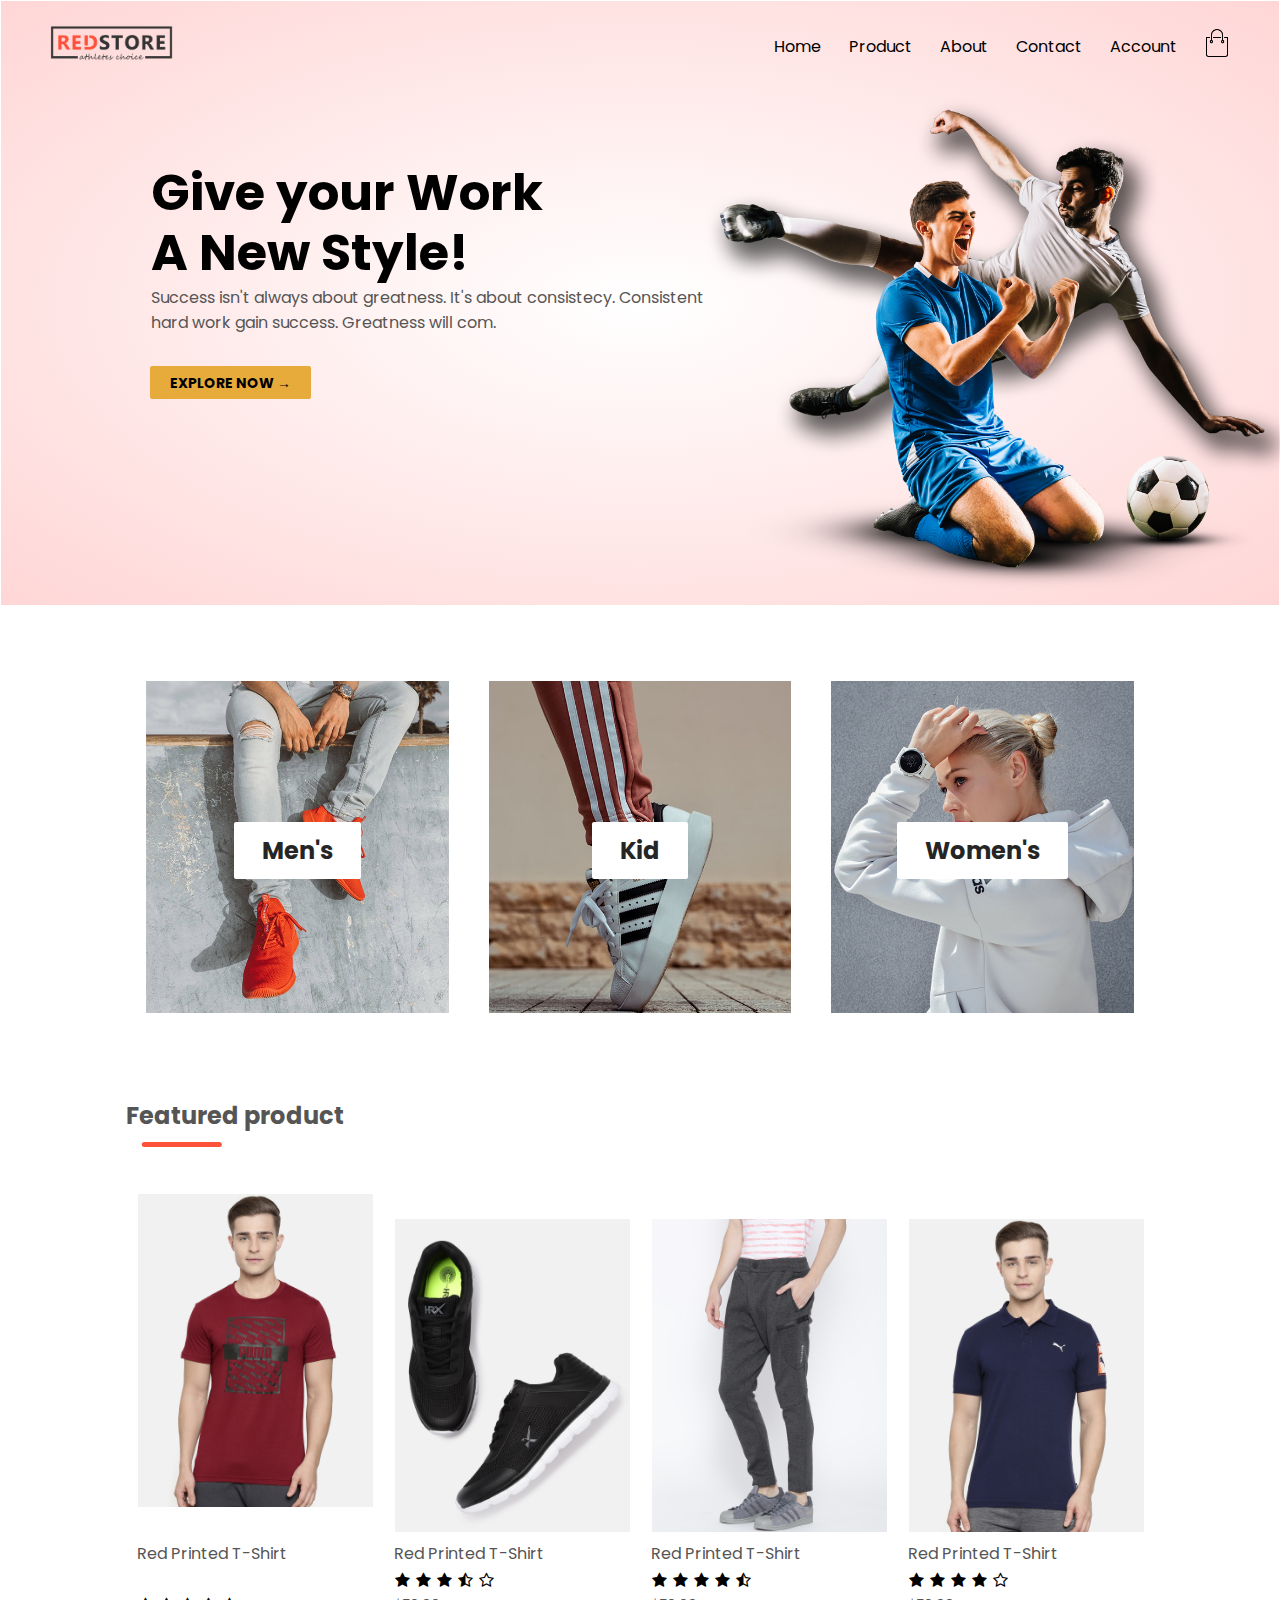
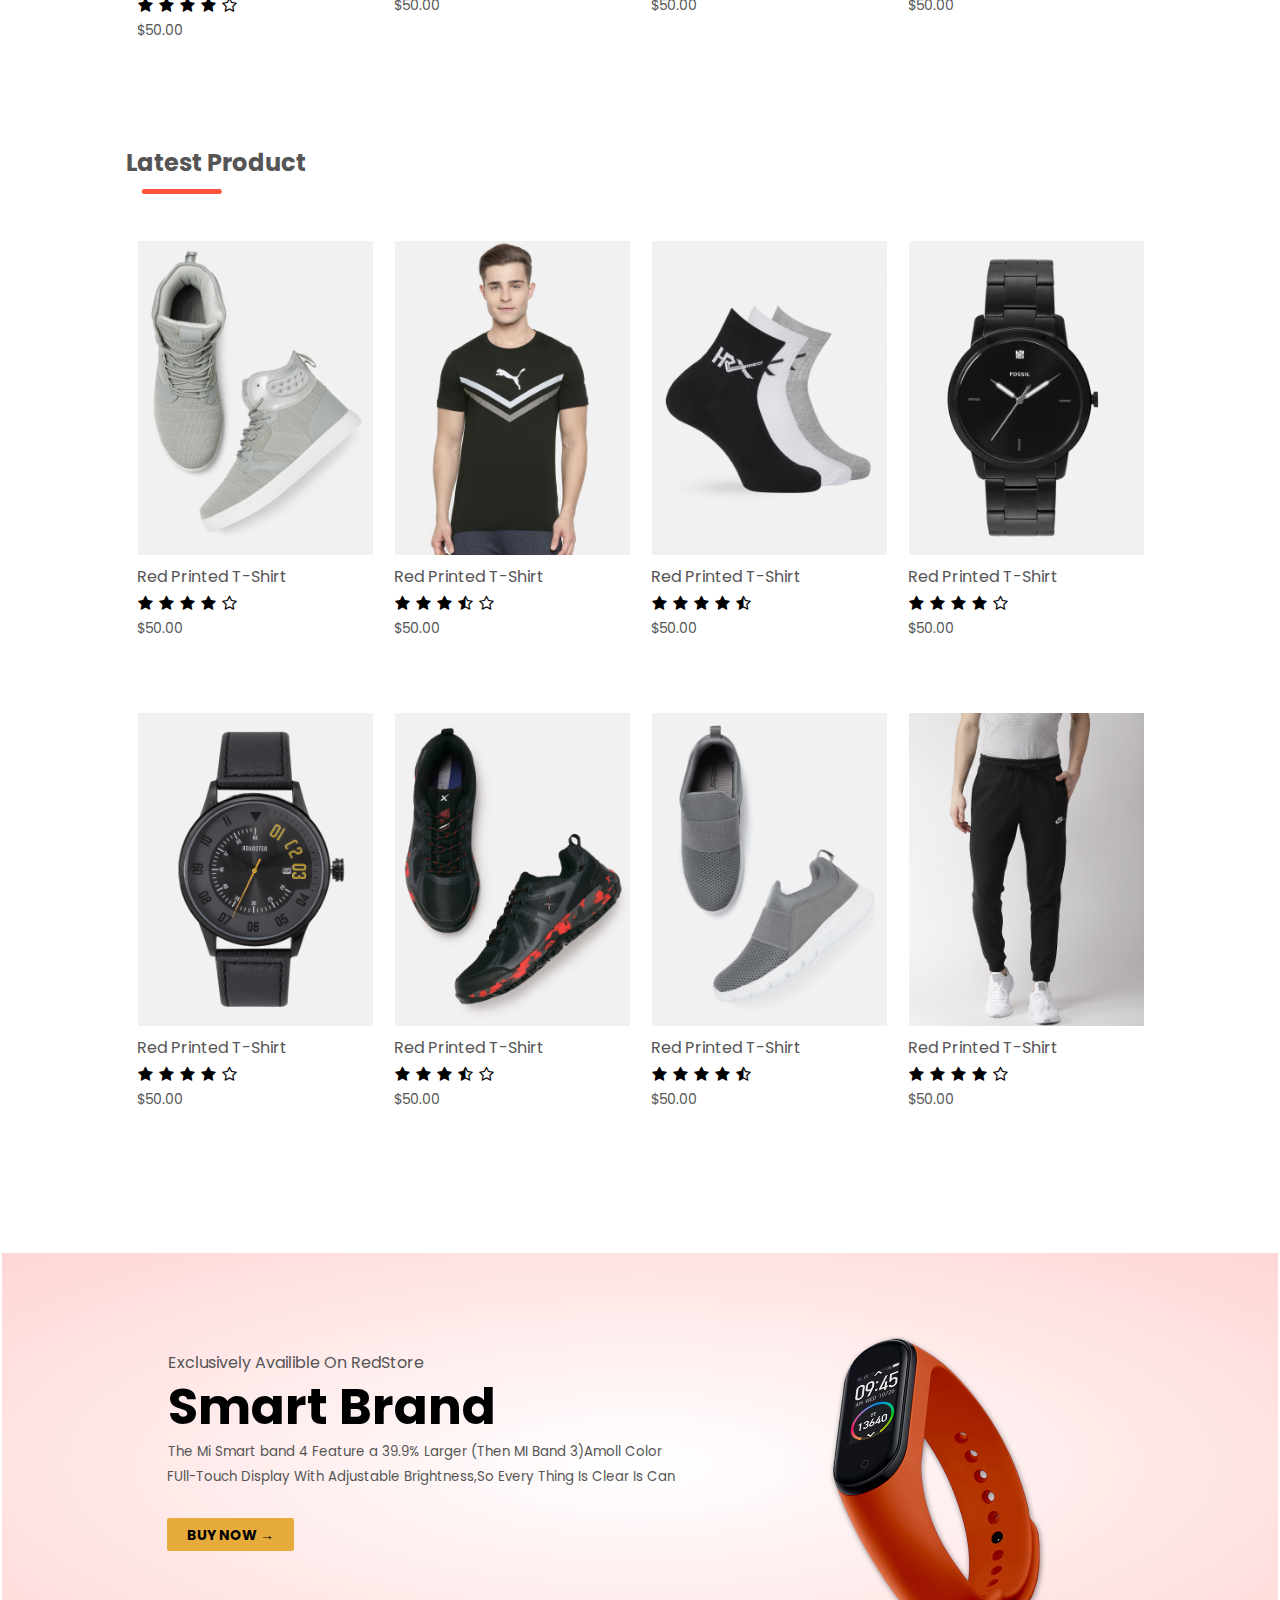
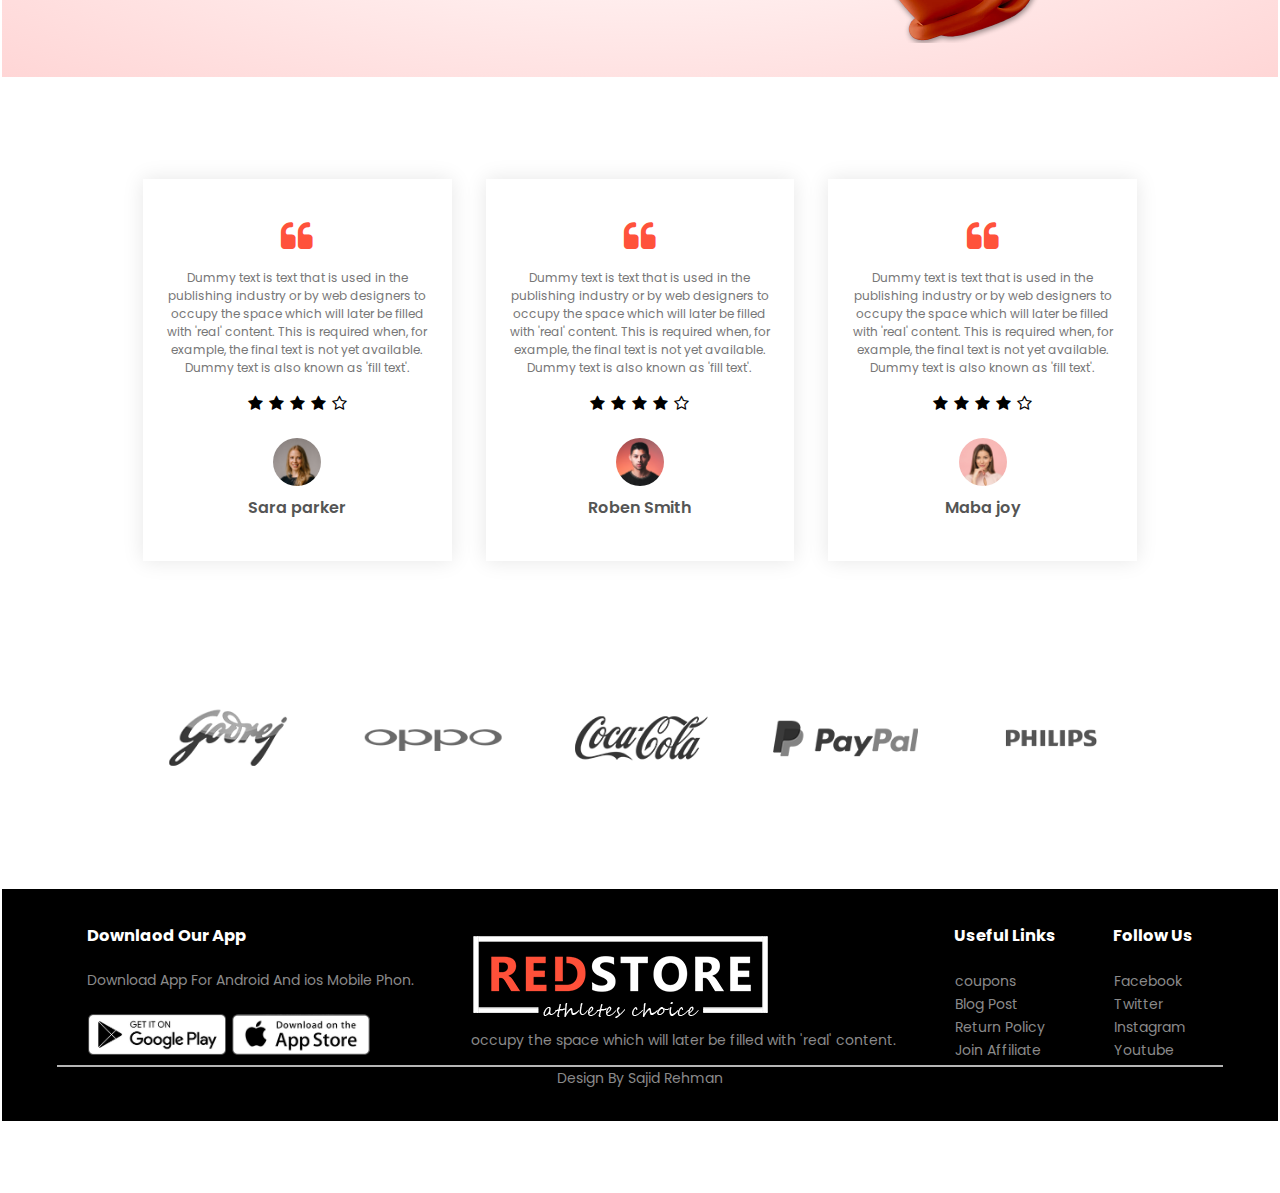
==== index.html @ ea080859 "Add Repository" ====
<!DOCTYPE html>
 <html lang="en">
 <head>
 	<meta charset="utf-8">
  <meta name="viewport" content="width=device-width, initial-scale=1.0">
 	<title>Ecommerc website design</title>
 	<link rel="stylesheet" type="text/css" href="style.css">
 	<link href="https://fonts.googleapis.com/css2?family=Poppins:wght@300;400;500;600;700&display=swap" rel="stylesheet"><!--font styling-->
  <link rel="stylesheet" type="text/css" href="https://stackpath.bootstrapcdn.com/font-awesome/4.7.0/css/font-awesome.min.css"><!--font awsem-->
 </head>
 <body>
  <!--<div class="col-lg-7 col-md-7">
<div class="advanced-search">
<button type="button" class="category-btn">All Categories</button>
<div class="input-group">
<input type="text" placeholder="What do you need?">
<button type="button"><i class="ti-search"></i></button>
</div>
</div>
</div>-->
    <div class="header">
    	<div class="container">
    	<div class="navbar">
    	<div class="logo">
    		<a href="index.html"><img src="images/logo.png"width="125px"></a>
    	</div><!--end of logo-->
    	   <nav>
    	   	  <ul id="MenuItems">
    	   		 <li><a href="index.html">Home</a></li>
    	   		 <li><a href="product.html">Product</a></li>
    	   		 <li><a href="about.html">About</a></li>
    	   		 <li><a href="contact.html">Contact</a></li>
	   		     <li><a href="Account.html">Account</a></li>
    	    	</ul>
    	   </nav>
           <a href="cart.html"><img src="images/cart.png" width="30px" height="30px"></a>
            <img src="images/menu.png" class="menu-icon" onclick="menutoggle()">
    </div><!--end of navbar-->
       <div class="row">
       	<div class="col-2">
       		<h1>Give your Work <br>A New Style!</h1>
       		<p>Success isn't always about greatness. It's about consistecy. Consistent<br> hard work gain success. Greatness will com.</p>
       		<a href="" class="btn">Explore Now &#8594;</a>
       	</div>
       	<div class="col-2">	
       		<img src="images/image1.png">
       	</div>
       </div><!--end of row-->
    </div> <!--end of container-->
    </div><!--end of header-->
    <!------------------------------------------- featurescategories---------------------------------------------------->
    <div class="categories">
      <div class="small-container">
        <div class="row">
        <div class="col-3">

          <div class="single-banner">
              <img src="images/category-1.jpg">
              <div class="inner_content">
                <a href="productdetail.html"><h2 class="max-1">Men's</h2></a>
              </div>
              
          </div>

        </div>
        <div class="col-3">
            <div class="single-banner">
              <img src="images/category-2.jpg">
              <div class="inner_content">
                <a href="productdetail.html"><h2 class="max-1">Kid</h2></a>
              </div>
        </div>
        </div>
        <div class="col-3">
          <div class="single-banner">
              <img src="images/category-3.jpg">
              <div class="inner_content">
                <a href="productdetail.html"><h2 class="max-1">Women's</h2></a>
              </div>
        </div>

          
        </div>
      
      </div>
    </div>
        <!------------------------------------------- features products----------------------------------------------->
        <div class="small-container">
          <h2 class="title">Featured product</h2>
          <div class="row">
            <div class="col-4">
              <a href="productdetail.html"><img src="images/product-1.jpg"></a>
             <a href="productdetail.html"><h4>Red Printed T-Shirt</h4></a>
               <div class="rating">
                 <i class="fa fa-star"></i>
                 <i class="fa fa-star"></i>
                 <i class="fa fa-star"></i>
                 <i class="fa fa-star"></i>
                 <i class="fa fa-star-o"></i>

               </div>
              <p>$50.00</p>
            </div>
            <div class="col-4">
              <a href="productdetail.html"><img src="images/product-2.jpg"></a>
              <h4>Red Printed T-Shirt</h4>
               <div class="rating">
                 <i class="fa fa-star"></i>
                 <i class="fa fa-star"></i>
                 <i class="fa fa-star"></i>
                 <i class="fa fa-star-half-o"></i>
                 <i class="fa fa-star-o"></i>

               </div>
              <p>$50.00</p>
            </div>
            <div class="col-4">
              <a href="productdetail.html"><img src="images/product-3.jpg"></a>
              <h4>Red Printed T-Shirt</h4>
               <div class="rating">
                 <i class="fa fa-star"></i>
                 <i class="fa fa-star"></i>
                 <i class="fa fa-star"></i>
                 <i class="fa fa-star"></i>
                 <i class="fa fa-star-half-o"></i>

               </div>
              <p>$50.00</p>
            </div>
            <div class="col-4">
              <a href="productdetail.html"><img src="images/product-4.jpg"></a>
              <h4>Red Printed T-Shirt</h4>
               <div class="rating">
                 <i class="fa fa-star"></i>
                 <i class="fa fa-star"></i>
                 <i class="fa fa-star"></i>
                 <i class="fa fa-star"></i>
                 <i class="fa fa-star-o"></i>

               </div>
              <p>$50.00</p>
            </div>
          </div>
          <!--------------------------------------------------- Latest products---------------------------------------------------->
             <h2 class="title">Latest Product</h2>
             <div class="row">
            <div class="col-4">
              <a href="productdetail.html"><img src="images/product-5.jpg"></a>
              <h4>Red Printed T-Shirt</h4>
               <div class="rating">
                 <i class="fa fa-star"></i>
                 <i class="fa fa-star"></i>
                 <i class="fa fa-star"></i>
                 <i class="fa fa-star"></i>
                 <i class="fa fa-star-o"></i>

               </div>
              <p>$50.00</p>
            </div>
            <div class="col-4">
              <a href="productdetail.html"><img src="images/product-6.jpg"></a>
              <h4>Red Printed T-Shirt</h4>
               <div class="rating">
                 <i class="fa fa-star"></i>
                 <i class="fa fa-star"></i>
                 <i class="fa fa-star"></i>
                 <i class="fa fa-star-half-o"></i>
                 <i class="fa fa-star-o"></i>

               </div>
              <p>$50.00</p>
            </div>
            <div class="col-4">
              <a href="productdetail.html"><img src="images/product-7.jpg"></a>
              <h4>Red Printed T-Shirt</h4>
               <div class="rating">
                 <i class="fa fa-star"></i>
                 <i class="fa fa-star"></i>
                 <i class="fa fa-star"></i>
                 <i class="fa fa-star"></i>
                 <i class="fa fa-star-half-o"></i>

               </div>
              <p>$50.00</p>
            </div>
            <div class="col-4">
              <a href="productdetail.html"><img src="images/product-8.jpg"></a>
              <h4>Red Printed T-Shirt</h4>
               <div class="rating">
                 <i class="fa fa-star"></i>
                 <i class="fa fa-star"></i>
                 <i class="fa fa-star"></i>
                 <i class="fa fa-star"></i>
                 <i class="fa fa-star-o"></i>

               </div>
              <p>$50.00</p>
            </div>
          </div>
          <div class="row">
            <div class="col-4">
              <a href="productdetail.html"><img src="images/product-9.jpg"></a>
              <h4>Red Printed T-Shirt</h4>
               <div class="rating">
                 <i class="fa fa-star"></i>
                 <i class="fa fa-star"></i>
                 <i class="fa fa-star"></i>
                 <i class="fa fa-star"></i>
                 <i class="fa fa-star-o"></i>

               </div>
              <p>$50.00</p>
            </div>
            <div class="col-4">
              <a href="productdetail.html"><img src="images/product-10.jpg"></a>
              <h4>Red Printed T-Shirt</h4>
               <div class="rating">
                 <i class="fa fa-star"></i>
                 <i class="fa fa-star"></i>
                 <i class="fa fa-star"></i>
                 <i class="fa fa-star-half-o"></i>
                 <i class="fa fa-star-o"></i>

               </div>
              <p>$50.00</p>
            </div>
            <div class="col-4">
              <a href="productdetail.html"><img src="images/product-11.jpg"></a>
              <h4>Red Printed T-Shirt</h4>
               <div class="rating">
                 <i class="fa fa-star"></i>
                 <i class="fa fa-star"></i>
                 <i class="fa fa-star"></i>
                 <i class="fa fa-star"></i>
                 <i class="fa fa-star-half-o"></i>

               </div>
              <p>$50.00</p>
            </div>
            <div class="col-4">
              <a href="productdetail.html"><img src="images/product-12.jpg"></a>
              <h4>Red Printed T-Shirt</h4>
               <div class="rating">
                 <i class="fa fa-star"></i>
                 <i class="fa fa-star"></i>
                 <i class="fa fa-star"></i>
                 <i class="fa fa-star"></i>
                 <i class="fa fa-star-o"></i>

               </div>
              <p>$50.00</p>
            </div>
          </div>
        </div>
        <!---------offer--------------------->
        <div class="offer">
          <div class="small-container">
            <div class="row">
              <div class="smart">
                <img src="images/exclusive.png" class="offer-img">
               </div>
               <div class="col-2">
                <p>Exclusively Availible On RedStore </p>
                <h1>Smart Brand</h1>
                <small>The Mi Smart band 4 Feature a 39.9% Larger
                  (Then MI Band 3)Amoll Color FUll-Touch Display 
                  With Adjustable Brightness,So Every Thing Is Clear Is Can 
               </small>
                 <a href="" class="btn">Buy Now &#8594;</a>
               </div>
            </div>
          </div>
        </div>
        <!--testimonial------>
          <div class="testimonial">
            <div class="small-container">
              <div class="row">
                <div class="col-3">
                  <i class="fa fa-quote-left"></i>
                  <p>Dummy text is text that is used in the publishing industry or by web designers to occupy the space which will later be filled with 'real' content. This is required when, for example, the final text is not yet available. Dummy text is also known as 'fill text'.</p>
                  <div class="rating">
                 <i class="fa fa-star"></i>
                 <i class="fa fa-star"></i>
                 <i class="fa fa-star"></i>
                 <i class="fa fa-star"></i>
                 <i class="fa fa-star-o"></i>
               </div>
                  <img src="images/user-1.png">
                  <h3>Sara parker</h3>
                </div>
                <div class="col-3">
                  <i class="fa fa-quote-left"></i>
                  <p>Dummy text is text that is used in the publishing industry or by web designers to occupy the space which will later be filled with 'real' content. This is required when, for example, the final text is not yet available. Dummy text is also known as 'fill text'.</p>
                  <div class="rating">
                 <i class="fa fa-star"></i>
                 <i class="fa fa-star"></i>
                 <i class="fa fa-star"></i>
                 <i class="fa fa-star"></i>
                 <i class="fa fa-star-o"></i>
               </div>
                  <img src="images/user-2.png">
                  <h3>Roben Smith </h3>
                </div>
                  <div class="col-3">
                  <i class="fa fa-quote-left"></i>
                  <p>Dummy text is text that is used in the publishing industry or by web designers to occupy the space which will later be filled with 'real' content. This is required when, for example, the final text is not yet available. Dummy text is also known as 'fill text'.</p>
                  <div class="rating">
                 <i class="fa fa-star"></i>
                 <i class="fa fa-star"></i>
                 <i class="fa fa-star"></i>
                 <i class="fa fa-star"></i>
                 <i class="fa fa-star-o"></i>
               </div>
                  <img src="images/user-3.png">
                  <h3>Maba joy</h3>
                </div>
              </div>
            </div>
          </div>
          <!-----brands----->
             <div class="brands">
              <div class="small-container">
                <div class="row">
                  <div class="col-5">
                    <img src="images/logo-godrej.png">
                  </div>
                  <div class="col-5">
                    <img src="images/logo-oppo.png">
                  </div>
                  <div class="col-5">
                    <img src="images/logo-coca-cola.png">
                  </div>
                  <div class="col-5">
                    <img src="images/logo-paypal.png">
                  </div>
                  <div class="col-5">
                    <img src="images/logo-philips.png">
                  </div>
                </div>
              </div>
               
             </div>
                       <!-----footer----->
                 <div class="footer">
                   <div class="container">
                     <div class="row">
                       <div class="footer-col-1">
                         <h3>Downlaod Our App</h3>
                         <p>Download App For Android And ios Mobile Phon.</p>
                          <div class="App-logo">
                            <img src="images/play-store.png">
                            <img src="images/app-store.png">
                          </div>
                       </div>
                       <div class="footer-col-1">
                         <img src="images/logo-white.png">
                         <p>occupy the space which will later be filled with 'real' content.</p>
                      </div> 
                        <div class="footer-col-3">
                         <h3>Useful Links</h3>
                         <ul>
                           <li>coupons</li>
                           <li>Blog Post</li>
                           <li>Return Policy</li>
                           <li>Join Affiliate</li>
                         </ul>
                       </div>
                       <div class="footer-col-4">
                         <h3>Follow Us</h3>
                         <ul>
                           <li>Facebook</li>
                           <li>Twitter</li>
                           <li>Instagram</li>
                           <li>Youtube</li>
                         </ul>
                       </div>
                   </div>
                   <hr>
                   <p class="copyright">Design By Sajid Rehman</p>
                 </div>
               </div>
                       <!---------js for toggle--------------------->
                       <script>
                        
                         var MenuItems = document.getElementById("MenuItems");
                        // MenuItems.style.height= "0px";
                         function menutoggle() {
                          
                           if(MenuItems.style.height == "0px")
                           {
                            MenuItems.style.height = "200px";
                           }
                           else
                           {
                             MenuItems.style.height = "0px";
                           }
                         }
                       </script>
                       
 </body>
 </html>
---- style.css ----
*{
	margin: 0;
	padding: 1px;
	box-sizing: border-box;
}
body
{
	font-family: 'Poppins', sans-serif;

}
.navbar
{
	display: flex;
	align-items: center;
	padding: 20px;
	
}
nav
{
	flex: 1;
	text-align: right;
}
nav ul
{
	display: inline-block;
	list-style: none;
}
nav ul li
{
	display: inline-block;
	margin-right: 20px;
}
a
{
	text-decoration: none;
	color: black!important;
	
}
p
{
	color: #555;
}
.container
{
	max-width: 1300px;
	margin: auto;
	padding-left: 25px;
	padding-right: 25px;
}
.row
{
	display: flex;
	align-items: center;
	flex-wrap: wrap;
	justify-content: space-around;
}

}
.col-2
{
	flex-basis: 50%;
	min-width: 300px;
}
.row .col-2
{
	width: 50%;
    float: right;
    margin-right: 370px;
    
    
}
.row .smart img {
    width: 100%;
    float: right;
    margin-right: -350px;
    align-items: center;
    padding-top: 50px;
}
.col-2 img
{
	max-width: 100%;
	padding: 50 0;
	margin-right: -90%;
    margin-top: -356px;
    float: right;
}
.col-2 h1
{
	font-size: 50px;
	line-height: 60px;
	margin: 25 0;
}

.offer .row .col-2{
	margin: 0;
}
.offer .row{
    flex-direction: row-reverse;
}
.offer .row .smart{
	float: right;
	display: flex;
}
.btn
{
	display: inline-block;
	background:#ff523b;	
	color: #fff;
	padding: 8px 30px;
	margin: 30px 0;
	border-radius: 30px;
	transition: background 0.5s;
}
.btn:hover
{
	background:#563434;
}
.header
{
	background: radial-gradient(#fff,#ffd6d6);
}
.header .row
{
	margin-top: 70px;
}
.categories
{
	margin: 70px 0;
}
.col-3
{
	flex-basis: 30%;
	min-width: 250px;
	margin-bottom: 30px;
}
.col-3 img
{
	width: 100%;
}
.small-container
{
	max-width: 1080px;
	margin: auto;
	padding-left: 25px;
	padding-right: 25px;
}
.col-4
{
	flex-basis: 25%;
	padding: 10px;
	min-width: 200px;
	margin-bottom: 50px;
	transition: transform 0.5s;
}
.col-4 img
{
	width: 100%;
}
.title
{
	margin: 29px 0 35px;
	position: relative;
	line-height: 60px;
	color: #555;
	margin-right: 76%;
}
.title::after
{
	content: '';
	background:#ff523b;
	width: 80px;
	height: 5px;
	border-radius: 5px;
	position: absolute;
	bottom:0;
	left: 50%;
	transform: translateX(-134%);
}
h4
{
	color: #555;
	font-weight: normal;
}
.col-4 p
{
	font-size: 14px;
}
.rating .fa
a
{
	color: #ffe6ea;
}
.col-4:hover
{
	transform: translateX(-5px);
}
.offer
{
	background: radial-gradient(#fff,#ffd6d6);
	margin-top: 80px;
	padding: 30px 0;
}
.col-2 .offer-img
{
	padding: 50px;
}
small
{
	color: #555;
}
.testimonial
{
	padding-top: 100px;
}
.testimonial .col-3
{
	text-align: center;
	padding: 40px 20px;
	box-shadow: 0 0 20px 0 rgba(0,0,0,0.1);
	cursor: pointer;
	transition: transform 0.5s;
}
.testimonial .col-3 img
{
	width: 50px;
	margin-top: 20px;
	border-radius: 50%;
}
.testimonial .col-3:hover
{
	transform: translateY(-10px);
}
.fa.fa-quote-left
{
	font-size: 34px;
	color: #ff523b;
}
.col-3 p
{
	font-size: 12px;
	margin: 12px 0;
	color: #777;
}
.testimonial .col-3 h3
{
	font-weight: 600;
	color: #555;
	font-size: 16px;
}
.brands
{
	margin: 100px auto;
}
.col-5
{
	width: 160px;
}
.col-5 img
{
	width: 100%;
	cursor: pointer;
	filter: grayscale(100%);
}
.col-5 img:hover
{
	filter: grayscale(0);
}
.footer
{

	background: #000;
	color: #8a8a8a;
	font-size: 14px;
	padding: 30px;
}
.footer p{
	color: #8a8a8a;
}
.footer h3
{
	color: #fff;
	margin-bottom: 20px;
}
.footer-clo-1, .footer-clo-2, .footer-clo-3, .footer-clo-4
{
	min-width: 250px;
	margin-bottom: 20px;
}
.footer-clo-1
{
	flex-basis: 30%;
}
.footer-clo-2
{
	flex: 1;
	text-align: center;
}
.footer-clo-2 img
{
	width: 180px;
	margin-bottom: 20px;
}

.footer-clo-3, .footer-clo-4
{
	flex-basis: 12%;
	text-align: center;
}
ul
{
	list-style: none;
}
.App-logo
{
	margin-top: 20px;
}
.App-logo img
{
	width: 140px;
}
.footer hr
{
	border:none;
	background:#b5b5b5;
	height: 1px;
	margin: 20px 0l;
}
.copyright
{
	text-align: center;
}
.menu-icon
{
	width: 28px;
	margin-left: 20px;
	display: none;
}
/*-------media query for menu---------*/
@media only screen and (max-width: 800px)
{
	nav ul
	{
		position: absolute;
		top: 70px;
		left: 0;
		background: #333;
		width: 100%;
		overflow: hidden;
		transition: max-height 0.5s;
	}
	nav ul li{
		display: block;
		margin-right: 50px;
		margin-top: 10px;
		margin-bottom: 10px;
	}
	nav ul li a
	{
		color: #fff;

	}
	.menu-icon
	{
		display: block;
		cursor: pointer;
	}
}
/*-------All products ---------*/
.row-2
{
	justify-content: space-between;
   margin: 100px auto 50px;
}
select
{
	border:1px solid #ff523b;
	padding: 5px;
}
select:focus
{
	outline: none;
}
.page-btn
{
    color: #252525;
    font-size: 22px;
    font-weight: 300;
    margin-bottom: 26px;}
.page-btn span
{
	display: inline-block;
	border: 1px solid #ff523b;
	margin-left: 10px;
	width: 31px;
	height: 30px;
	text-align: center;
	line-height: 30px;
	cursor: pointer;

}

.page-btn span:hover
{
	background: #ff523b;
	color: #fff;
}
/*-------Single product detail ---------*/
.single-product
{
	margin-top: 80px;
}
.single-product .branch img
{
	padding: 0;
}
.single-product .branch
{
	padding: 20px;
}
.single-product .branch h4
{
	margin: 20px 0;
	font-size: 22px;
	font-weight:bold; 
}
.single-product select
{
	display: block;
	padding: 10px;
	margin-top: 20px;
}
.single-product input
{
	width: 50px;
	height: 40px;
	padding-left: 10px;
	font-size: 20px;
	margin-right: 10px;
	border:1px solid #ff523b;
}
input:focus
{
	outline: none;
}
.single-product .fa
{
	color: #ff523b;
	margin-left: 10px;
}
.small-img-row
{
	display: flex;
	justify-content: space-between;	

}
.small-img-col
{
	flex-basis: 24%;
	cursor: pointer;
}
/*-------cart items ---------*/
.cart-page
{
	margin: 80px auto;
}
table
{
    width: 100%;
    border-collapse: collapse;
}
.cart-info
{
	display: flex;
	flex-wrap: wrap;
}
th
{
	text-align: left;
	padding: 5px;
	color: #fff;
	background: #ff523b;
	font-weight: normal; 
}
td
{
	padding: 10px 5px;
}
td input
{
	width: 40px;
	height: 30px;
	padding: 5px;
}
td a
{
	color: #ff523b;
	font-size: 12px;
}
td img
{
	width: 80px;
	height: 80px;
	margin-right: 10px;
}
.total-price
{
	display: flex;
	justify-content: flex-end;
}
.total-price table
{
	border-top: 3px solid #ff523b;
	width: 100%;
	max-width: 400px;
}
td:last-child
{
	text-align: right;
}
th:last-child
{
	text-align: right;
}
/*-------Account page---------*/
.account-page{
	padding: 50px 0;
	background: radial-gradient(#fff,#ffd6d6);
}
.row .new img
{
	width: 50%;
	float: left;
}
.product_contents{
	width: 91.5%;
}
.form-container
{
	background: #fff;
	width: 300px;
	height: 400px;
	float: right;
	margin-right: -300px;
    top: -379px;
	position: relative;
	text-align: center;
	padding: 20px 0;
	box-shadow: 0 0 20px 0px rgba(0,0,0,0.1);
	overflow: hidden; 
}
.form-container span
{
	font-weight: bold;
	padding: 0 10px;
	color: #555;
	cursor: pointer;
	width: 100px;
	display: inline-block;
}
.form-btn
{
	display: inline-block;
}
.form-container form
{
	max-width: 300px;
	padding: 0 20px;
	position: absolute;
	top: 130px;
	transition: transform 1s;

}
form input
{
	width: 100%;
	height: 30px;
	margin: 10px 0;
	padding: 0 10px;
	border:1px solid #ccc;
}
form .btn
{
	width: 100%;
	border:none;
	cursor: pointer;
	margin: 10px 0;
}
form .btn:focus
{
	outline: none;
}
#LoginForm
{
	left: -300px;
}
#Regform
{
	left: 0;
}
form a
{
	font-size: 12px;
}
#Indicator
{
	width: 100px;
	border: none;
	background:#ff523b;
	height: 3px;
	margin-top: 8px; 
    transform: translateX(100px);
    transition: transform 1s;
}
/*-------product sidebar---------*/
.filter
{
	margin-top: 190px;  
	float: left;
	height: 212vh;
	width: 20%;
	padding: 10px;
}
.filter2
{
	font-size: 14px;
    color: #ffffff;
    font-weight: 700;
    background: #e7ab3c;
    padding: 7px 20px 5px;
    border-radius: 2px;
    display: inline-block;
    text-transform: uppercase;
    transition: transform 1s;

}
.filter2:hover
{
	background-color: #2b2b2b;
}
.brand input
{
    float: left;
    width: auto;
    padding: 0;
    margin: 6px
}
.min-out
{
	font-size: 16px;
    color: #252525;
    max-width: 20%;
    border-radius: 2px;
}
.max-out{
	font-size: 16px;
    color: #252525;
    max-width: 20%;
    border-radius: 2px;
}
.btn
{
	font-size: 14px;
    color: #ffffff;
    font-weight: 700;
    background: #e7ab3c;
    padding: 7px 20px 5px;
    border-radius: 2px;
    display: inline-block;
    text-transform: uppercase;
}
.col-item
{
	cursor: pointer;
    position: relative;
    padding-left: 0px;
    font-size: 16px;
    color: #636363;
}
.col-item2
{
	cursor: pointer;
    position: relative;
    padding-left: 0px;
    font-size: 15px;
    color: #636363;
}
.black
{
    cursor: pointer;
    position: relative;
    padding-left: 33px;
    font-size: 16px;
    overflow:hidden;
    background-color: black;
}
.other a
{
	display: inline-block;
    font-size: 16px;
    color: #636363;
    padding: -1px 0px;
    border: 1px solid #ebebeb;
    margin-right: 5px;
    margin-bottom: 9px;
    border-radius: 2px;
}
/*-------product search box---------*/
.search-box
{
	position: absolute;
	top: 8%;
	left: 38%;
	transform: translate(-50%,-50%);
	background: #2f3640;
	height: 40px;
	border-radius: 50px;
	padding: 0px;
}
.search-btn
{
	color: #e84118;
	float: right;
	width: 40px;
	height: 40px;
	border-radius: 50%;
	background: #2f3640;
	display: flex;
	justify-content: center;
	align-items: center;
	transition: 0.4s;
}
.search-txt
{
	border:none;
	background: none;
	outline: none;
	float: left;
	padding: 0;
	color: white;
	font-size: 16px;
	transition: 0.4s;
	line-height: 20px;
	width: 0;
}
.search-box:hover > .search-txt
{
	width: 240px;
	padding: 0 6px;

}
.search-box:hover > .search-btn
{
	background: white;
}
/*-------about page ---------*/
body
{
	margin: 0;
	padding: 0;
	font-weight: century gothic;
	background-size: cover;
	background-position: center;
}
.container1
{
	height: 75vh;
	width: 30%;
	background: rgba(0,0,0,.6);
	position: absolute;
	top: 50%;
	left: 50%;
	transform: translate(-50%,-50%);
	padding: 0 20px;
}
.aboutusbg {
	background-image: url(images/about1.jpeg);

}
.img
{
	width: 70px;
	height: 70px;
	background: url(images/flow.jpeg)no-repeat;
	background-position: center;
	background-size: cover;
	border-radius: 50px;
	position: absolute;
	top: 0;
	left: 50%;
	transform: translate(-50%,-50%);
}
.container1 h1
{
	color: white;
	margin-top: 50px;
}
.container1 p
{
	color: white;
	margin-top: 60px;
	font-size: medium;
}
.btn1
{
	background: no-repeat;
	outline: none;
	border: 1px solid white;
	color: orange;
	width: 50%;
	padding: 7px 15px;
	font-size: large;
	cursor: pointer; 
	transition: 0.1s;
	margin-top: 30px;
}
.btn1:hover
{
	background: white;
	color: black;
}
.footer1
{
	background: #000;
	color: #8a8a8a;
	font-size: 14px;
	padding: 60px;
	margin-top: 40%;
}
/*--------contact page new one----*/
.contac-body
{
	display: flex;
	align-items: center;
	justify-content: center;
	min-height: 100vh;
	padding: 40px;
	background: linear-gradient(115deg, #ffccd5 10%, #ffe6ea 90%);
	text-align: center;
}
	/*-- Content Start --*/

	.backlabel{

		width: 100%;
	}

	.form-control.color11{

		background-color: #fff;
		opacity: 0.9;
	}

	.form-control.color12{

		background-color: #fff;
		height: 150px;
		padding-bottom: 120px;
		opacity: 0.9;
	}
.btn-dark {
    color: #fff;
    background-color: #f7a270 !important;
    border-color: #ffffff;
}

	.contactbtn{

		width: 200px;
		background-color: #f7a270;
	}

	.col-md-4.contact1{

		text-align: right;
		padding-top: 20px;
	}

	.contactheading{

		padding-bottom: 8px;
	}

	.textsize{

		text-align: center;
		font-size: 80px;
	}

	/*-- Content End --*/

/*-------contact page ---------
.container
{
	width: 90%;
	margin: auto;
	overflow: hidden;
}
#contact-section
{
	background:  linear-gradient(rgba(0,0,0,0.6),rgba(0,0,0,0.9));
	background-size: cover;
	background-image:  url(images/pic.jpeg);
	background-position: center;
	height: 100%;
	width: 100%;
	padding-bottom: 2%; 
}
#contact-section .container h2
{
	text-align: center;
	text-decoration: underline;
	text-underline-position: under;
	color: rgb(238,235,235);
	letter-spacing: 2px;
}
#contact-section .container p
{
	text-align: center;
	width: 70%;
	margin-left: auto;
	margin-right: auto;
	padding-bottom: 3%;
	color: #fff;
	letter-spacing: 3px; 
}
.contact-form i.fa
{
	font-size: 22px;
	padding: 3%;
	background-color: none;
	margin: 2%;
	border-radius: 80%;
	cursor: pointer;
	border: 2px solid rgb(190,190,190);
	color: rgb(190,190,190);
}
.contact-form i.fa:hover
{
	cursor: pointer;
	border: 2px solid #fff;
	color: orange;
}
.contact-form
{
	display: grid;
	grid-template-columns: auto auto;
	/*grid-gap: 5px;
}
.form-info
{
	font-size: 16px;
	font-style: italic;
	color: #fff;
	letter-spacing: 2px;
}
input
{
	padding: 10px;
	margin: 10px;
	width: 20%;
	background-color: rgba(136,133,133,0.5);
	color: #fff;
	border: none;
	outline: none;
}
input::placeholder
{
	color: #fff;
}
textarea
{
	padding: 10px;
	margin: 1px;
	width: 100%;
	background-color: rgba(136,133,133,0.5);
	color: #fff;
	border: none;
	outline: none
}
textarea::placeholder
{ 
    color: #fff;  
}
.submit
{
	width: 40%;
	background: none;
	padding: 4px;
	outline: none;
	font-size: 13px;
	font-weight: bold;
	letter-spacing: 2px;
	height: 33px;
	text-align: center;
	cursor: pointer;
	margin-left: 30%;
	letter-spacing: 2px;
	border: 2px solid rgb(190,190,190);
	color: rgb(190,190,190);
	transition: 0.5s ease;
}
.submit:hover
{
	border: 1px solid #fff;
	color: #fff;
	cursor: pointer;
}*/

.footer2
{
	background: #000;
	color: #8a8a8a;
	font-size: 14px;
	padding: 60px;
	margin-top: 0;
}--
/*-------media query for less than 600 screen size ---------*/
@media only screen and (max-width: 600px)
{
	.row
	{
		text-align: center;
	}
	.col-2, .col-3, .col-4
	{
		flex-basis: 100%;
	}
	.single-product .row
	{
		text-align: left;
	}
	.single-product .col-2
	{
		padding: 20px 0;
	}
	.single-product h1
	{
		font-size: 26px;
		line-height: 32px;
	}
	.cart-info p
	{
		display: none;
	}
}
.single-banner {
    position: relative;
    z-index: 1;
}
.single-banner img {
    min-width: 100%;
}
.single-banner .inner_content {
    position: absolute;
    left: 0;
    top: 0;
    display: -webkit-box;
    display: -ms-flexbox;
    display: flex;
    -webkit-box-pack: center;
    -ms-flex-pack: center;
    justify-content: center;
    width: 100%;
    -webkit-box-align: center;
    -ms-flex-align: center;
    align-items: center;
    height: 100%;
}
.single-banner .inner_content a h2 {
    color: #252525;
    font-weight: 700;
    padding: 11px 28px;
    background: #ffffff;
    border-radius: 2px;
}
.single-banner::before {
    position: absolute;
	left: 20px;
	top: 12px;
    border: 13px solid #ffffff;
    content: "";
    opacity: 0.3;
    width: calc(100% - 70px);
    height: calc(100% - 60px);
    -webkit-transform: scale(0);
    -ms-transform: scale(0);
    transform: scale(0);
    -webkit-transition: all 0.3s;
    -o-transition: all 0.3s;
    transition: all 0.3s;
}

.single-banner:hover::before {
    -webkit-transform: scale(1);
    -ms-transform: scale(1);
    transform: scale(1);
}
.single-banner .inner_content {
    position: absolute;
    left: 0;
    top: 0;
    display: -webkit-box;
    display: -ms-flexbox;
    display: flex;
    -webkit-box-pack: center;
    -ms-flex-pack: center;
    justify-content: center;
    width: 100%;
    -webkit-box-align: center;
    -ms-flex-align: center;
    align-items: center;
    height: 100%;
}
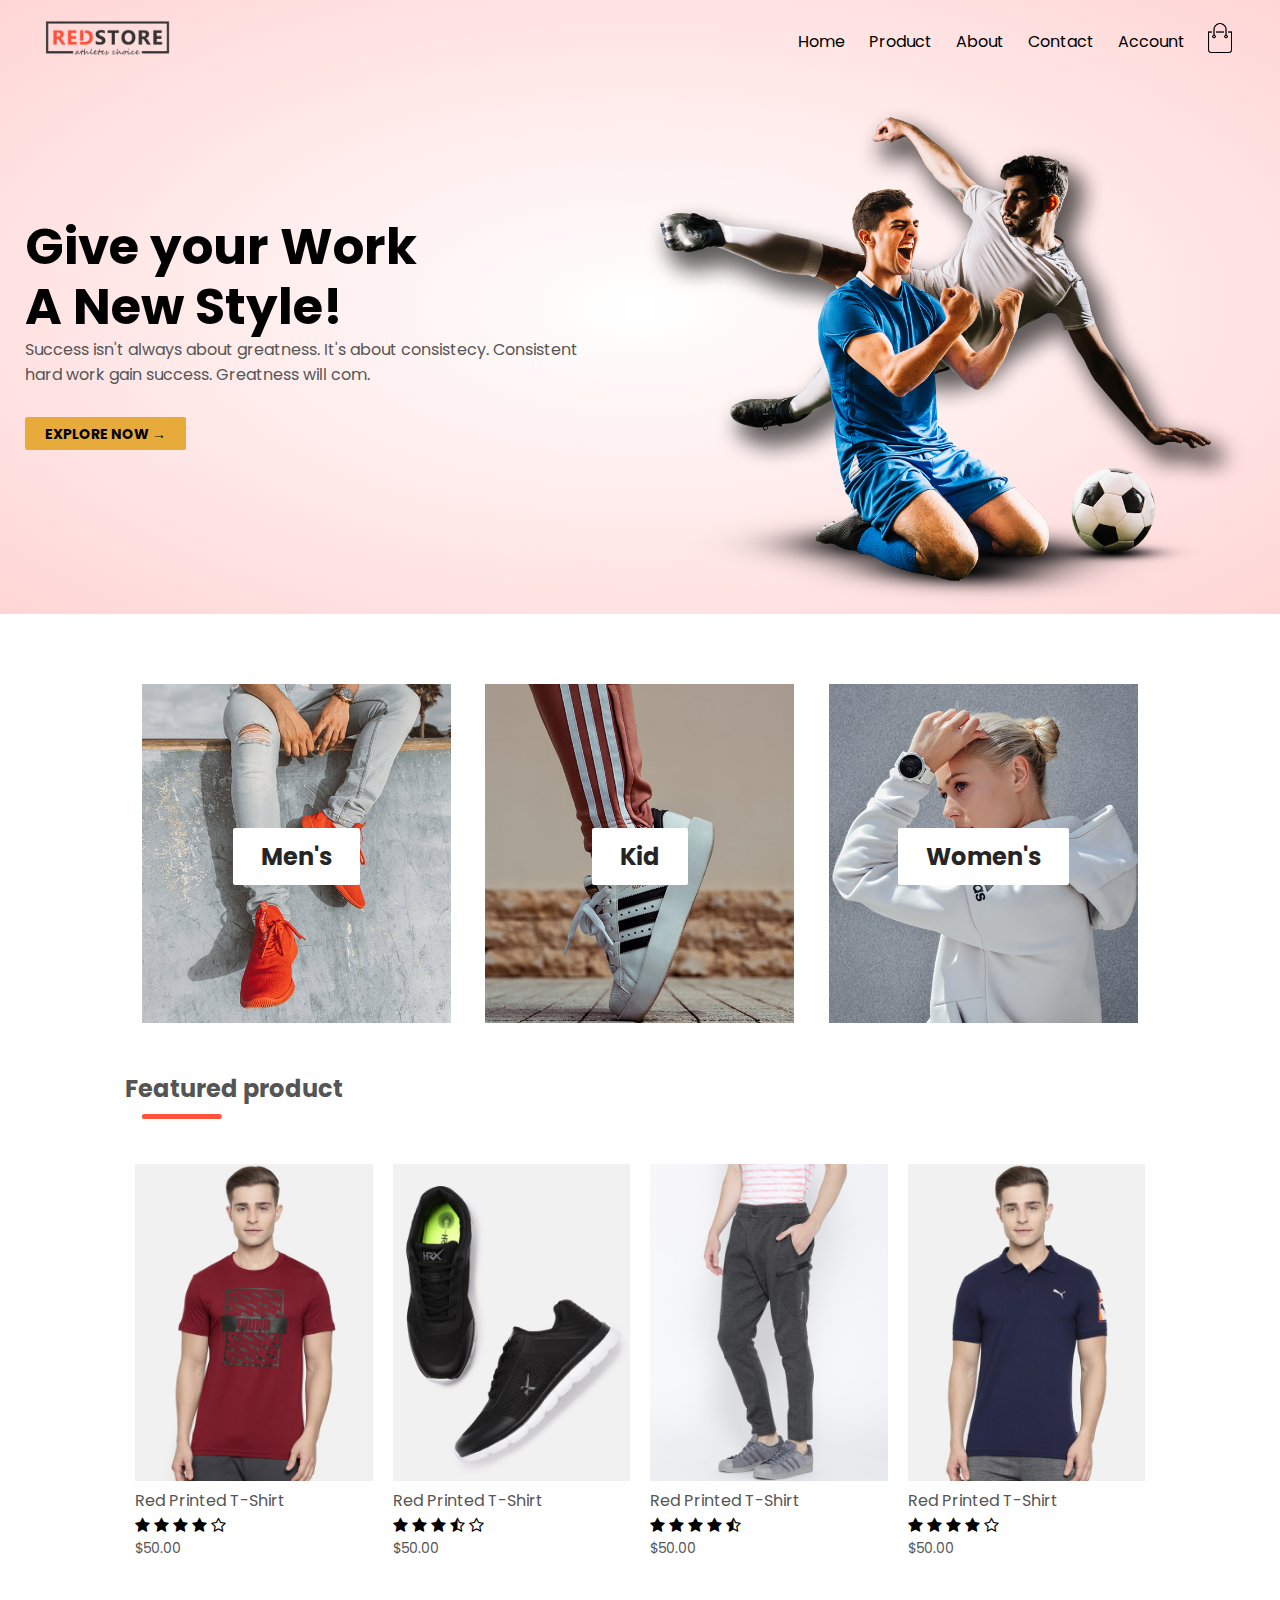
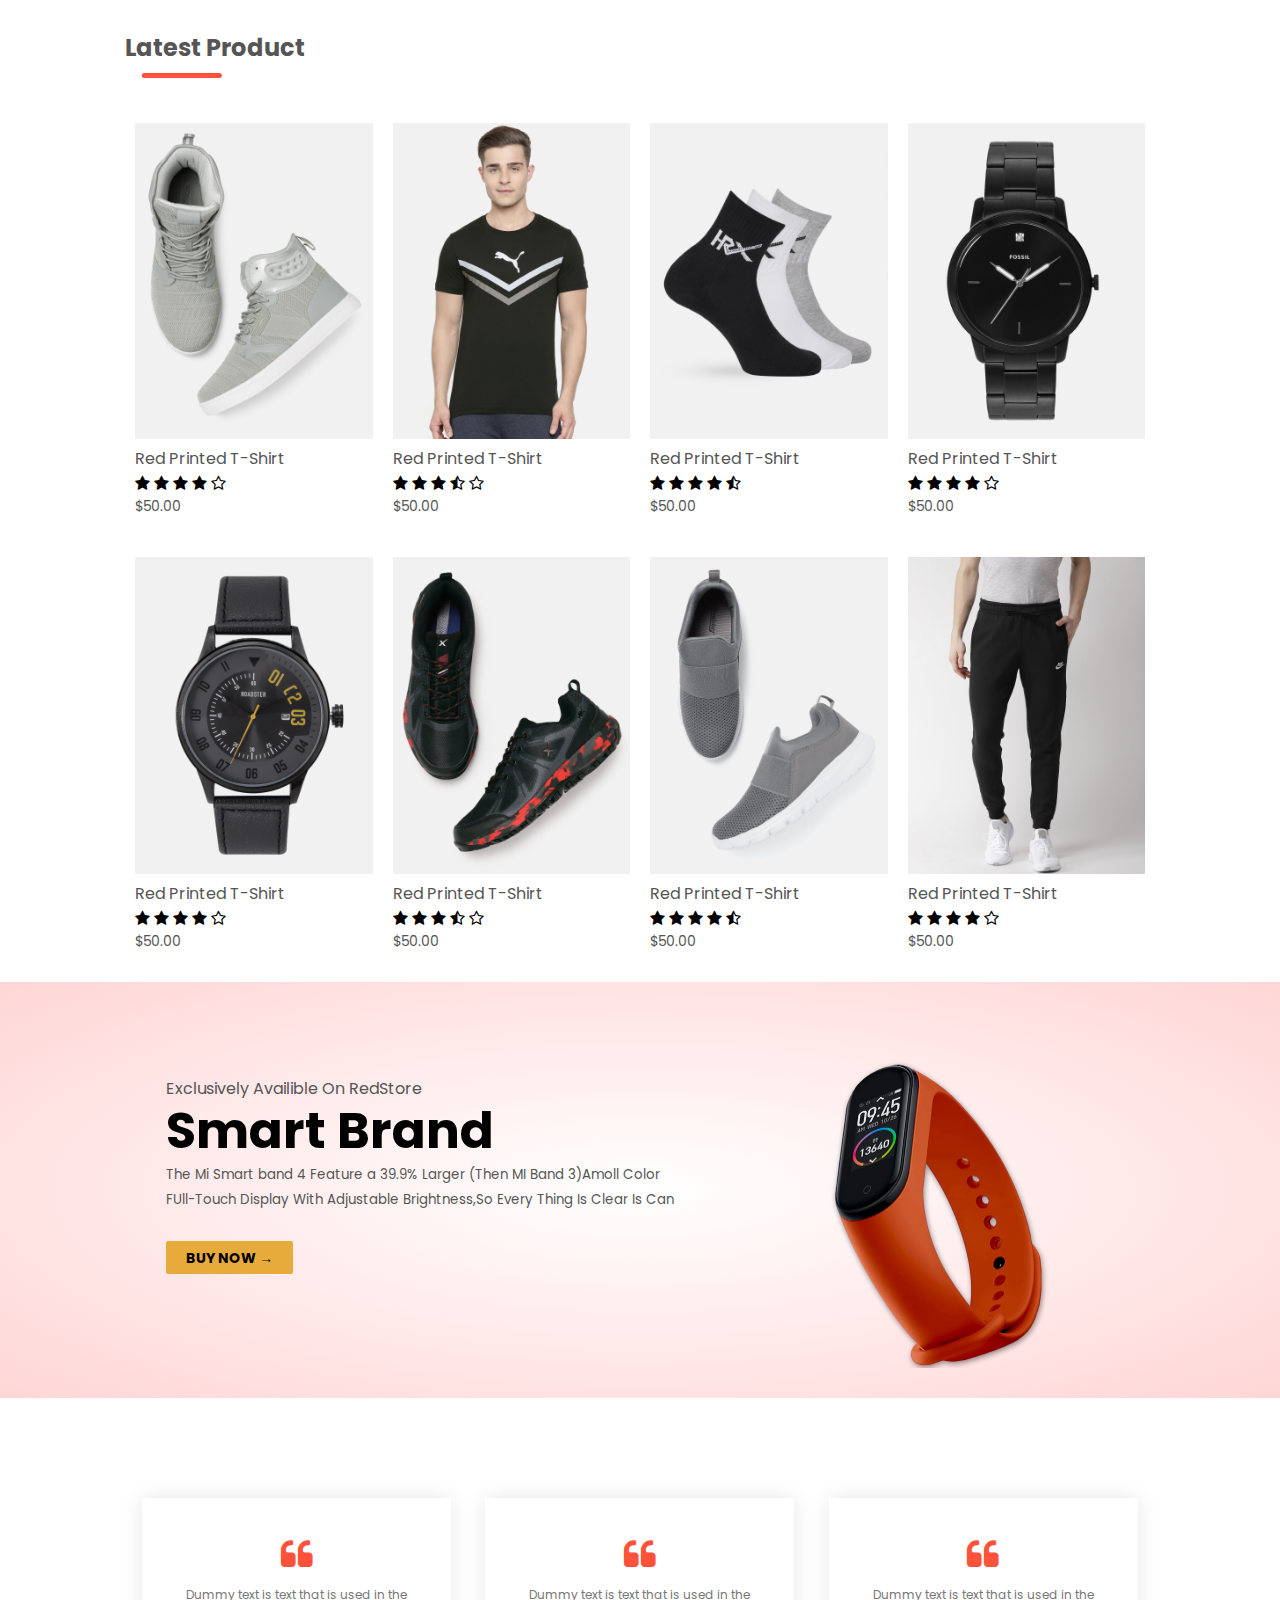
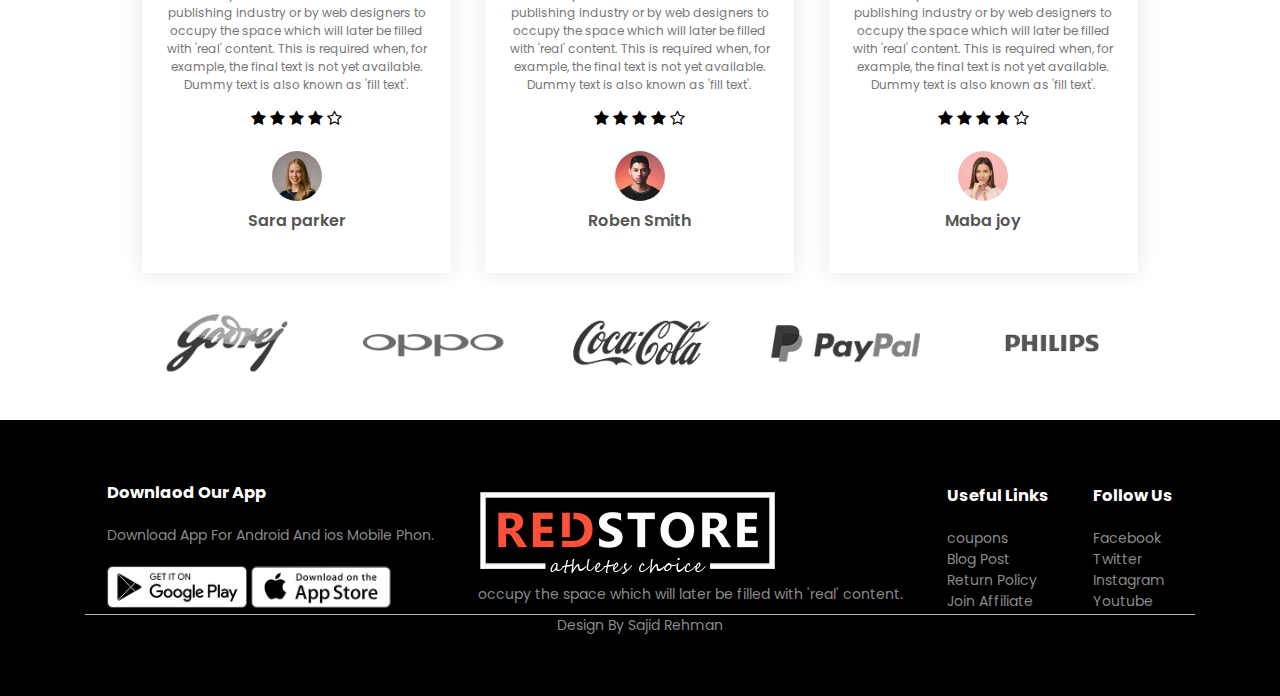
==== commit 92491db5: "new changes" ====
--- a/index.html
+++ b/index.html
@@ -9,15 +9,7 @@
   <link rel="stylesheet" type="text/css" href="https://stackpath.bootstrapcdn.com/font-awesome/4.7.0/css/font-awesome.min.css"><!--font awsem-->
  </head>
  <body>
-  <!--<div class="col-lg-7 col-md-7">
-<div class="advanced-search">
-<button type="button" class="category-btn">All Categories</button>
-<div class="input-group">
-<input type="text" placeholder="What do you need?">
-<button type="button"><i class="ti-search"></i></button>
-</div>
-</div>
-</div>-->
+  
     <div class="header">
     	<div class="container">
     	<div class="navbar">
@@ -84,13 +76,21 @@
       
       </div>
     </div>
+</div>
         <!------------------------------------------- features products----------------------------------------------->
         <div class="small-container">
           <h2 class="title">Featured product</h2>
           <div class="row">
             <div class="col-4">
-              <a href="productdetail.html"><img src="images/product-1.jpg"></a>
-             <a href="productdetail.html"><h4>Red Printed T-Shirt</h4></a>
+              <a href="productdetail.html">
+
+              	<img src="images/product-1.jpg">
+
+              </a>
+
+             	<h4>Red Printed T-Shirt</h4>
+
+
                <div class="rating">
                  <i class="fa fa-star"></i>
                  <i class="fa fa-star"></i>
@@ -141,6 +141,7 @@
               <p>$50.00</p>
             </div>
           </div>
+          
           <!--------------------------------------------------- Latest products---------------------------------------------------->
              <h2 class="title">Latest Product</h2>
              <div class="row">
@@ -383,12 +384,12 @@
                        <script>
                         
                          var MenuItems = document.getElementById("MenuItems");
-                        // MenuItems.style.height= "0px";
+                         MenuItems.style.height= "0px";
                          function menutoggle() {
                           
                            if(MenuItems.style.height == "0px")
                            {
-                            MenuItems.style.height = "200px";
+                            MenuItems.style.height = "225px";
                            }
                            else
                            {
--- a/style.css
+++ b/style.css
@@ -1,6 +1,6 @@
 *{
 	margin: 0;
-	padding: 1px;
+	padding: 0px;
 	box-sizing: border-box;
 }
 body
@@ -14,1041 +14,6 @@
 	align-items: center;
 	padding: 20px;
 	
-}
-nav
-{
-	flex: 1;
-	text-align: right;
-}
-nav ul
-{
-	display: inline-block;
-	list-style: none;
-}
-nav ul li
-{
-	display: inline-block;
-	margin-right: 20px;
-}
-a
-{
-	text-decoration: none;
-	color: black!important;
-	
-}
-p
-{
-	color: #555;
-}
-.container
-{
-	max-width: 1300px;
-	margin: auto;
-	padding-left: 25px;
-	padding-right: 25px;
-}
-.row
-{
-	display: flex;
-	align-items: center;
-	flex-wrap: wrap;
-	justify-content: space-around;
-}
-
-}
-.col-2
-{
-	flex-basis: 50%;
-	min-width: 300px;
-}
-.row .col-2
-{
-	width: 50%;
-    float: right;
-    margin-right: 370px;
-    
-    
-}
-.row .smart img {
-    width: 100%;
-    float: right;
-    margin-right: -350px;
-    align-items: center;
-    padding-top: 50px;
-}
-.col-2 img
-{
-	max-width: 100%;
-	padding: 50 0;
-	margin-right: -90%;
-    margin-top: -356px;
-    float: right;
-}
-.col-2 h1
-{
-	font-size: 50px;
-	line-height: 60px;
-	margin: 25 0;
-}
-
-.offer .row .col-2{
-	margin: 0;
-}
-.offer .row{
-    flex-direction: row-reverse;
-}
-.offer .row .smart{
-	float: right;
-	display: flex;
-}
-.btn
-{
-	display: inline-block;
-	background:#ff523b;	
-	color: #fff;
-	padding: 8px 30px;
-	margin: 30px 0;
-	border-radius: 30px;
-	transition: background 0.5s;
-}
-.btn:hover
-{
-	background:#563434;
-}
-.header
-{
-	background: radial-gradient(#fff,#ffd6d6);
-}
-.header .row
-{
-	margin-top: 70px;
-}
-.categories
-{
-	margin: 70px 0;
-}
-.col-3
-{
-	flex-basis: 30%;
-	min-width: 250px;
-	margin-bottom: 30px;
-}
-.col-3 img
-{
-	width: 100%;
-}
-.small-container
-{
-	max-width: 1080px;
-	margin: auto;
-	padding-left: 25px;
-	padding-right: 25px;
-}
-.col-4
-{
-	flex-basis: 25%;
-	padding: 10px;
-	min-width: 200px;
-	margin-bottom: 50px;
-	transition: transform 0.5s;
-}
-.col-4 img
-{
-	width: 100%;
-}
-.title
-{
-	margin: 29px 0 35px;
-	position: relative;
-	line-height: 60px;
-	color: #555;
-	margin-right: 76%;
-}
-.title::after
-{
-	content: '';
-	background:#ff523b;
-	width: 80px;
-	height: 5px;
-	border-radius: 5px;
-	position: absolute;
-	bottom:0;
-	left: 50%;
-	transform: translateX(-134%);
-}
-h4
-{
-	color: #555;
-	font-weight: normal;
-}
-.col-4 p
-{
-	font-size: 14px;
-}
-.rating .fa
-a
-{
-	color: #ffe6ea;
-}
-.col-4:hover
-{
-	transform: translateX(-5px);
-}
-.offer
-{
-	background: radial-gradient(#fff,#ffd6d6);
-	margin-top: 80px;
-	padding: 30px 0;
-}
-.col-2 .offer-img
-{
-	padding: 50px;
-}
-small
-{
-	color: #555;
-}
-.testimonial
-{
-	padding-top: 100px;
-}
-.testimonial .col-3
-{
-	text-align: center;
-	padding: 40px 20px;
-	box-shadow: 0 0 20px 0 rgba(0,0,0,0.1);
-	cursor: pointer;
-	transition: transform 0.5s;
-}
-.testimonial .col-3 img
-{
-	width: 50px;
-	margin-top: 20px;
-	border-radius: 50%;
-}
-.testimonial .col-3:hover
-{
-	transform: translateY(-10px);
-}
-.fa.fa-quote-left
-{
-	font-size: 34px;
-	color: #ff523b;
-}
-.col-3 p
-{
-	font-size: 12px;
-	margin: 12px 0;
-	color: #777;
-}
-.testimonial .col-3 h3
-{
-	font-weight: 600;
-	color: #555;
-	font-size: 16px;
-}
-.brands
-{
-	margin: 100px auto;
-}
-.col-5
-{
-	width: 160px;
-}
-.col-5 img
-{
-	width: 100%;
-	cursor: pointer;
-	filter: grayscale(100%);
-}
-.col-5 img:hover
-{
-	filter: grayscale(0);
-}
-.footer
-{
-
-	background: #000;
-	color: #8a8a8a;
-	font-size: 14px;
-	padding: 30px;
-}
-.footer p{
-	color: #8a8a8a;
-}
-.footer h3
-{
-	color: #fff;
-	margin-bottom: 20px;
-}
-.footer-clo-1, .footer-clo-2, .footer-clo-3, .footer-clo-4
-{
-	min-width: 250px;
-	margin-bottom: 20px;
-}
-.footer-clo-1
-{
-	flex-basis: 30%;
-}
-.footer-clo-2
-{
-	flex: 1;
-	text-align: center;
-}
-.footer-clo-2 img
-{
-	width: 180px;
-	margin-bottom: 20px;
-}
-
-.footer-clo-3, .footer-clo-4
-{
-	flex-basis: 12%;
-	text-align: center;
-}
-ul
-{
-	list-style: none;
-}
-.App-logo
-{
-	margin-top: 20px;
-}
-.App-logo img
-{
-	width: 140px;
-}
-.footer hr
-{
-	border:none;
-	background:#b5b5b5;
-	height: 1px;
-	margin: 20px 0l;
-}
-.copyright
-{
-	text-align: center;
-}
-.menu-icon
-{
-	width: 28px;
-	margin-left: 20px;
-	display: none;
-}
-/*-------media query for menu---------*/
-@media only screen and (max-width: 800px)
-{
-	nav ul
-	{
-		position: absolute;
-		top: 70px;
-		left: 0;
-		background: #333;
-		width: 100%;
-		overflow: hidden;
-		transition: max-height 0.5s;
-	}
-	nav ul li{
-		display: block;
-		margin-right: 50px;
-		margin-top: 10px;
-		margin-bottom: 10px;
-	}
-	nav ul li a
-	{
-		color: #fff;
-
-	}
-	.menu-icon
-	{
-		display: block;
-		cursor: pointer;
-	}
-}
-/*-------All products ---------*/
-.row-2
-{
-	justify-content: space-between;
-   margin: 100px auto 50px;
-}
-select
-{
-	border:1px solid #ff523b;
-	padding: 5px;
-}
-select:focus
-{
-	outline: none;
-}
-.page-btn
-{
-    color: #252525;
-    font-size: 22px;
-    font-weight: 300;
-    margin-bottom: 26px;}
-.page-btn span
-{
-	display: inline-block;
-	border: 1px solid #ff523b;
-	margin-left: 10px;
-	width: 31px;
-	height: 30px;
-	text-align: center;
-	line-height: 30px;
-	cursor: pointer;
-
-}
-
-.page-btn span:hover
-{
-	background: #ff523b;
-	color: #fff;
-}
-/*-------Single product detail ---------*/
-.single-product
-{
-	margin-top: 80px;
-}
-.single-product .branch img
-{
-	padding: 0;
-}
-.single-product .branch
-{
-	padding: 20px;
-}
-.single-product .branch h4
-{
-	margin: 20px 0;
-	font-size: 22px;
-	font-weight:bold; 
-}
-.single-product select
-{
-	display: block;
-	padding: 10px;
-	margin-top: 20px;
-}
-.single-product input
-{
-	width: 50px;
-	height: 40px;
-	padding-left: 10px;
-	font-size: 20px;
-	margin-right: 10px;
-	border:1px solid #ff523b;
-}
-input:focus
-{
-	outline: none;
-}
-.single-product .fa
-{
-	color: #ff523b;
-	margin-left: 10px;
-}
-.small-img-row
-{
-	display: flex;
-	justify-content: space-between;	
-
-}
-.small-img-col
-{
-	flex-basis: 24%;
-	cursor: pointer;
-}
-/*-------cart items ---------*/
-.cart-page
-{
-	margin: 80px auto;
-}
-table
-{
-    width: 100%;
-    border-collapse: collapse;
-}
-.cart-info
-{
-	display: flex;
-	flex-wrap: wrap;
-}
-th
-{
-	text-align: left;
-	padding: 5px;
-	color: #fff;
-	background: #ff523b;
-	font-weight: normal; 
-}
-td
-{
-	padding: 10px 5px;
-}
-td input
-{
-	width: 40px;
-	height: 30px;
-	padding: 5px;
-}
-td a
-{
-	color: #ff523b;
-	font-size: 12px;
-}
-td img
-{
-	width: 80px;
-	height: 80px;
-	margin-right: 10px;
-}
-.total-price
-{
-	display: flex;
-	justify-content: flex-end;
-}
-.total-price table
-{
-	border-top: 3px solid #ff523b;
-	width: 100%;
-	max-width: 400px;
-}
-td:last-child
-{
-	text-align: right;
-}
-th:last-child
-{
-	text-align: right;
-}
-/*-------Account page---------*/
-.account-page{
-	padding: 50px 0;
-	background: radial-gradient(#fff,#ffd6d6);
-}
-.row .new img
-{
-	width: 50%;
-	float: left;
-}
-.product_contents{
-	width: 91.5%;
-}
-.form-container
-{
-	background: #fff;
-	width: 300px;
-	height: 400px;
-	float: right;
-	margin-right: -300px;
-    top: -379px;
-	position: relative;
-	text-align: center;
-	padding: 20px 0;
-	box-shadow: 0 0 20px 0px rgba(0,0,0,0.1);
-	overflow: hidden; 
-}
-.form-container span
-{
-	font-weight: bold;
-	padding: 0 10px;
-	color: #555;
-	cursor: pointer;
-	width: 100px;
-	display: inline-block;
-}
-.form-btn
-{
-	display: inline-block;
-}
-.form-container form
-{
-	max-width: 300px;
-	padding: 0 20px;
-	position: absolute;
-	top: 130px;
-	transition: transform 1s;
-
-}
-form input
-{
-	width: 100%;
-	height: 30px;
-	margin: 10px 0;
-	padding: 0 10px;
-	border:1px solid #ccc;
-}
-form .btn
-{
-	width: 100%;
-	border:none;
-	cursor: pointer;
-	margin: 10px 0;
-}
-form .btn:focus
-{
-	outline: none;
-}
-#LoginForm
-{
-	left: -300px;
-}
-#Regform
-{
-	left: 0;
-}
-form a
-{
-	font-size: 12px;
-}
-#Indicator
-{
-	width: 100px;
-	border: none;
-	background:#ff523b;
-	height: 3px;
-	margin-top: 8px; 
-    transform: translateX(100px);
-    transition: transform 1s;
-}
-/*-------product sidebar---------*/
-.filter
-{
-	margin-top: 190px;  
-	float: left;
-	height: 212vh;
-	width: 20%;
-	padding: 10px;
-}
-.filter2
-{
-	font-size: 14px;
-    color: #ffffff;
-    font-weight: 700;
-    background: #e7ab3c;
-    padding: 7px 20px 5px;
-    border-radius: 2px;
-    display: inline-block;
-    text-transform: uppercase;
-    transition: transform 1s;
-
-}
-.filter2:hover
-{
-	background-color: #2b2b2b;
-}
-.brand input
-{
-    float: left;
-    width: auto;
-    padding: 0;
-    margin: 6px
-}
-.min-out
-{
-	font-size: 16px;
-    color: #252525;
-    max-width: 20%;
-    border-radius: 2px;
-}
-.max-out{
-	font-size: 16px;
-    color: #252525;
-    max-width: 20%;
-    border-radius: 2px;
-}
-.btn
-{
-	font-size: 14px;
-    color: #ffffff;
-    font-weight: 700;
-    background: #e7ab3c;
-    padding: 7px 20px 5px;
-    border-radius: 2px;
-    display: inline-block;
-    text-transform: uppercase;
-}
-.col-item
-{
-	cursor: pointer;
-    position: relative;
-    padding-left: 0px;
-    font-size: 16px;
-    color: #636363;
-}
-.col-item2
-{
-	cursor: pointer;
-    position: relative;
-    padding-left: 0px;
-    font-size: 15px;
-    color: #636363;
-}
-.black
-{
-    cursor: pointer;
-    position: relative;
-    padding-left: 33px;
-    font-size: 16px;
-    overflow:hidden;
-    background-color: black;
-}
-.other a
-{
-	display: inline-block;
-    font-size: 16px;
-    color: #636363;
-    padding: -1px 0px;
-    border: 1px solid #ebebeb;
-    margin-right: 5px;
-    margin-bottom: 9px;
-    border-radius: 2px;
-}
-/*-------product search box---------*/
-.search-box
-{
-	position: absolute;
-	top: 8%;
-	left: 38%;
-	transform: translate(-50%,-50%);
-	background: #2f3640;
-	height: 40px;
-	border-radius: 50px;
-	padding: 0px;
-}
-.search-btn
-{
-	color: #e84118;
-	float: right;
-	width: 40px;
-	height: 40px;
-	border-radius: 50%;
-	background: #2f3640;
-	display: flex;
-	justify-content: center;
-	align-items: center;
-	transition: 0.4s;
-}
-.search-txt
-{
-	border:none;
-	background: none;
-	outline: none;
-	float: left;
-	padding: 0;
-	color: white;
-	font-size: 16px;
-	transition: 0.4s;
-	line-height: 20px;
-	width: 0;
-}
-.search-box:hover > .search-txt
-{
-	width: 240px;
-	padding: 0 6px;
-
-}
-.search-box:hover > .search-btn
-{
-	background: white;
-}
-/*-------about page ---------*/
-body
-{
-	margin: 0;
-	padding: 0;
-	font-weight: century gothic;
-	background-size: cover;
-	background-position: center;
-}
-.container1
-{
-	height: 75vh;
-	width: 30%;
-	background: rgba(0,0,0,.6);
-	position: absolute;
-	top: 50%;
-	left: 50%;
-	transform: translate(-50%,-50%);
-	padding: 0 20px;
-}
-.aboutusbg {
-	background-image: url(images/about1.jpeg);
-
-}
-.img
-{
-	width: 70px;
-	height: 70px;
-	background: url(images/flow.jpeg)no-repeat;
-	background-position: center;
-	background-size: cover;
-	border-radius: 50px;
-	position: absolute;
-	top: 0;
-	left: 50%;
-	transform: translate(-50%,-50%);
-}
-.container1 h1
-{
-	color: white;
-	margin-top: 50px;
-}
-.container1 p
-{
-	color: white;
-	margin-top: 60px;
-	font-size: medium;
-}
-.btn1
-{
-	background: no-repeat;
-	outline: none;
-	border: 1px solid white;
-	color: orange;
-	width: 50%;
-	padding: 7px 15px;
-	font-size: large;
-	cursor: pointer; 
-	transition: 0.1s;
-	margin-top: 30px;
-}
-.btn1:hover
-{
-	background: white;
-	color: black;
-}
-.footer1
-{
-	background: #000;
-	color: #8a8a8a;
-	font-size: 14px;
-	padding: 60px;
-	margin-top: 40%;
-}
-/*--------contact page new one----*/
-.contac-body
-{
-	display: flex;
-	align-items: center;
-	justify-content: center;
-	min-height: 100vh;
-	padding: 40px;
-	background: linear-gradient(115deg, #ffccd5 10%, #ffe6ea 90%);
-	text-align: center;
-}
-	/*-- Content Start --*/
-
-	.backlabel{
-
-		width: 100%;
-	}
-
-	.form-control.color11{
-
-		background-color: #fff;
-		opacity: 0.9;
-	}
-
-	.form-control.color12{
-
-		background-color: #fff;
-		height: 150px;
-		padding-bottom: 120px;
-		opacity: 0.9;
-	}
-.btn-dark {
-    color: #fff;
-    background-color: #f7a270 !important;
-    border-color: #ffffff;
-}
-
-	.contactbtn{
-
-		width: 200px;
-		background-color: #f7a270;
-	}
-
-	.col-md-4.contact1{
-
-		text-align: right;
-		padding-top: 20px;
-	}
-
-	.contactheading{
-
-		padding-bottom: 8px;
-	}
-
-	.textsize{
-
-		text-align: center;
-		font-size: 80px;
-	}
-
-	/*-- Content End --*/
-
-/*-------contact page ---------
-.container
-{
-	width: 90%;
-	margin: auto;
-	overflow: hidden;
-}
-#contact-section
-{
-	background:  linear-gradient(rgba(0,0,0,0.6),rgba(0,0,0,0.9));
-	background-size: cover;
-	background-image:  url(images/pic.jpeg);
-	background-position: center;
-	height: 100%;
-	width: 100%;
-	padding-bottom: 2%; 
-}
-#contact-section .container h2
-{
-	text-align: center;
-	text-decoration: underline;
-	text-underline-position: under;
-	color: rgb(238,235,235);
-	letter-spacing: 2px;
-}
-#contact-section .container p
-{
-	text-align: center;
-	width: 70%;
-	margin-left: auto;
-	margin-right: auto;
-	padding-bottom: 3%;
-	color: #fff;
-	letter-spacing: 3px; 
-}
-.contact-form i.fa
-{
-	font-size: 22px;
-	padding: 3%;
-	background-color: none;
-	margin: 2%;
-	border-radius: 80%;
-	cursor: pointer;
-	border: 2px solid rgb(190,190,190);
-	color: rgb(190,190,190);
-}
-.contact-form i.fa:hover
-{
-	cursor: pointer;
-	border: 2px solid #fff;
-	color: orange;
-}
-.contact-form
-{
-	display: grid;
-	grid-template-columns: auto auto;
-	/*grid-gap: 5px;
-}
-.form-info
-{
-	font-size: 16px;
-	font-style: italic;
-	color: #fff;
-	letter-spacing: 2px;
-}
-input
-{
-	padding: 10px;
-	margin: 10px;
-	width: 20%;
-	background-color: rgba(136,133,133,0.5);
-	color: #fff;
-	border: none;
-	outline: none;
-}
-input::placeholder
-{
-	color: #fff;
-}
-textarea
-{
-	padding: 10px;
-	margin: 1px;
-	width: 100%;
-	background-color: rgba(136,133,133,0.5);
-	color: #fff;
-	border: none;
-	outline: none
-}
-textarea::placeholder
-{ 
-    color: #fff;  
-}
-.submit
-{
-	width: 40%;
-	background: none;
-	padding: 4px;
-	outline: none;
-	font-size: 13px;
-	font-weight: bold;
-	letter-spacing: 2px;
-	height: 33px;
-	text-align: center;
-	cursor: pointer;
-	margin-left: 30%;
-	letter-spacing: 2px;
-	border: 2px solid rgb(190,190,190);
-	color: rgb(190,190,190);
-	transition: 0.5s ease;
-}
-.submit:hover
-{
-	border: 1px solid #fff;
-	color: #fff;
-	cursor: pointer;
-}*/
-
-.footer2
-{
-	background: #000;
-	color: #8a8a8a;
-	font-size: 14px;
-	padding: 60px;
-	margin-top: 0;
-}--
-/*-------media query for less than 600 screen size ---------*/
-@media only screen and (max-width: 600px)
-{
-	.row
-	{
-		text-align: center;
-	}
-	.col-2, .col-3, .col-4
-	{
-		flex-basis: 100%;
-	}
-	.single-product .row
-	{
-		text-align: left;
-	}
-	.single-product .col-2
-	{
-		padding: 20px 0;
-	}
-	.single-product h1
-	{
-		font-size: 26px;
-		line-height: 32px;
-	}
-	.cart-info p
-	{
-		display: none;
-	}
-}
-.single-banner {
-    position: relative;
-    z-index: 1;
-}
-.single-banner img {
-    min-width: 100%;
 }
 .single-banner .inner_content {
     position: absolute;
@@ -1073,10 +38,14 @@
     background: #ffffff;
     border-radius: 2px;
 }
+.single-banner {
+    position: relative;
+    z-index: 1;
+}
 .single-banner::before {
     position: absolute;
-	left: 20px;
-	top: 12px;
+    left: 20px;
+    top: 12px;
     border: 13px solid #ffffff;
     content: "";
     opacity: 0.3;
@@ -1089,25 +58,1116 @@
     -o-transition: all 0.3s;
     transition: all 0.3s;
 }
-
 .single-banner:hover::before {
     -webkit-transform: scale(1);
     -ms-transform: scale(1);
     transform: scale(1);
 }
-.single-banner .inner_content {
+nav
+{
+	flex: 1;
+	text-align: right;
+}
+nav ul
+{
+	display: inline-block;
+	list-style: none;
+}
+nav ul li
+{
+	display: inline-block;
+	margin-right: 20px;
+}
+a
+{
+	text-decoration: none;
+	color: black!important;
+	
+}
+p
+{
+	color: #555;
+}
+.container
+{
+	max-width: 1300px;
+	margin: auto;
+	padding-left: 25px;
+	padding-right: 25px;
+}
+.row
+{
+	display: flex;
+	align-items: center;
+	flex-wrap: wrap;
+	justify-content: space-around;
+}
+
+}
+.col-2.banner
+{
+	flex-basis: 50%;
+	min-width: 600px;
+}
+.row .col-2 {
+    width: 50%;
+    float: right;
+    margin-right: 0;
+}
+.row .smart img {
+    width: 100%;
+    float: right;
+    margin-right: -350px;
+    align-items: center;
+    padding-top: 50px;
+}
+.col-2 img
+{
+	max-width: 100%;
+	padding: 0;
+	margin-right: 0;
+    margin-top: 0px;
+    float: right;
+}
+.col-2 h1
+{
+	font-size: 50px;
+	line-height: 60px;
+	margin: 25 0;
+}
+
+.offer .row .col-2{
+	margin: 0;
+}
+.offer .row{
+    flex-direction: row-reverse;
+}
+.offer .row .smart{
+	float: right;
+	display: flex;
+}
+.btn
+{
+	display: inline-block;
+	background:#ff523b;	
+	color: #fff;
+	padding: 8px 30px;
+	margin: 30px 0;
+	border-radius: 30px;
+	transition: background 0.5s;
+}
+.btn:hover
+{
+	background:#563434;
+}
+.header
+{
+	background: radial-gradient(#fff,#ffd6d6);
+}
+.header .row
+{
+	margin-top: 0px;
+}
+.categories
+{
+	margin: 70px 0 0;
+}
+.col-3
+{
+	flex-basis: 30%;
+	min-width: 250px;
+	margin-bottom: 0px;
+}
+.col-3 img
+{
+	width: 100%;
+}
+.small-container
+{
+	max-width: 1080px;
+	margin: auto;
+	padding-left: 25px;
+	padding-right: 25px;
+}
+.col-4
+{
+	flex-basis: 25%;
+	padding: 10px;
+	min-width: 200px;
+	margin-bottom: 20px;
+	transition: transform 0.5s;
+}
+.col-4 img
+{
+	width: 100%;
+}
+.title
+{
+	margin: 29px 0 35px;
+	position: relative;
+	line-height: 60px;
+	color: #555;
+	margin-right: 76%;
+}
+.title::after
+{
+	content: '';
+	background:#ff523b;
+	width: 80px;
+	height: 5px;
+	border-radius: 5px;
+	position: absolute;
+	bottom:0;
+	left: 50%;
+	transform: translateX(-134%);
+}
+h4
+{
+	color: #555;
+	font-weight: normal;
+}
+.col-4 p
+{
+	font-size: 14px;
+}
+.rating .fa
+a
+{
+	color: #ffe6ea;
+}
+.col-4:hover
+{
+	transform: translateX(-5px);
+}
+.offer
+{
+	background: radial-gradient(#fff,#ffd6d6);
+	margin-top: 0px;
+	padding: 30px 0;
+}
+.col-2 .offer-img
+{
+	padding: 50px;
+}
+small
+{
+	color: #555;
+}
+.testimonial
+{
+	padding-top: 100px;
+}
+.testimonial .col-3
+{
+	text-align: center;
+	padding: 40px 20px;
+	box-shadow: 0 0 20px 0 rgba(0,0,0,0.1);
+	cursor: pointer;
+	transition: transform 0.5s;
+}
+.testimonial .col-3 img
+{
+	width: 50px;
+	margin-top: 20px;
+	border-radius: 50%;
+}
+.testimonial .col-3:hover
+{
+	transform: translateY(-10px);
+}
+.fa.fa-quote-left
+{
+	font-size: 34px;
+	color: #ff523b;
+}
+.col-3 p
+{
+	font-size: 12px;
+	margin: 12px 0;
+	color: #777;
+}
+.testimonial .col-3 h3
+{
+	font-weight: 600;
+	color: #555;
+	font-size: 16px;
+}
+.brands {
+    margin: 30px auto;
+}   
+.col-5
+{
+	width: 160px;
+}
+.col-5 img
+{
+	width: 100%;
+	cursor: pointer;
+	filter: grayscale(100%);
+}
+.col-5 img:hover
+{
+	filter: grayscale(0);
+}
+.footer
+{
+
+	background: #000;
+	color: #8a8a8a;
+	font-size: 14px;
+	padding: 30px;
+}
+.footer p{
+	color: #8a8a8a;
+}
+.footer h3
+{
+	color: #fff;
+	margin-bottom: 20px;
+}
+.footer-clo-1, .footer-clo-2, .footer-clo-3, .footer-clo-4
+{
+	min-width: 250px;
+	margin-bottom: 20px;
+}
+.footer-clo-1
+{
+	flex-basis: 30%;
+}
+.footer-clo-2
+{
+	flex: 1;
+	text-align: center;
+}
+.footer-clo-2 img
+{
+	width: 180px;
+	margin-bottom: 20px;
+}
+
+.footer-clo-3, .footer-clo-4
+{
+	flex-basis: 12%;
+	text-align: center;
+}
+ul
+{
+	list-style: none;
+}
+.App-logo
+{
+	margin-top: 20px;
+}
+.App-logo img
+{
+	width: 140px;
+}
+.footer hr
+{
+	border:none;
+	background:#b5b5b5;
+	height: 1px;
+	margin: 20px 0l;
+}
+.copyright
+{
+	text-align: center;
+}
+.menu-icon
+{
+	width: 28px;
+	margin-left: 20px;
+	display: none;
+}
+/*-------media query for menu---------*/
+@media only screen and (max-width: 800px)
+{
+	nav ul
+	{
+		position: absolute;
+		top: 70px;
+		left: 0;
+		background: #333;
+		width: 100%;
+		overflow: hidden;
+		transition: max-height 0.5s;
+
+	}
+	nav ul li{
+		display: block;
+		margin-right: 50px;
+		margin-top: 10px;
+		margin-bottom: 10px;
+	}
+	nav ul li a
+	{
+		color: #fff;
+
+	}
+	.menu-icon
+	{
+		display: block;
+		cursor: pointer;
+	}
+}
+/*-------All products ---------*/
+.row-2
+{
+	justify-content: space-between;
+   margin: 100px auto 50px;
+}
+select
+{
+	border:1px solid #ff523b;
+	padding: 5px;
+}
+select:focus
+{
+	outline: none;
+}
+.page-btn
+{
+    color: #252525;
+    font-size: 22px;
+    font-weight: 300;
+    margin-bottom: 26px;}
+.page-btn span
+{
+	display: inline-block;
+	border: 1px solid #ff523b;
+	margin-left: 10px;
+	width: 31px;
+	height: 30px;
+	text-align: center;
+	line-height: 30px;
+	cursor: pointer;
+
+}
+
+.page-btn span:hover
+{
+	background: #ff523b;
+	color: #fff;
+}
+/*-------Single product detail ---------*/
+.single-product
+{
+	margin-top: 80px;
+}
+.single-product .branch img
+{
+	padding: 0;
+}
+.single-product .branch
+{
+	padding: 20px;
+}
+.single-product .branch h4
+{
+	margin: 20px 0;
+	font-size: 22px;
+	font-weight:bold; 
+}
+.single-product select
+{
+	display: block;
+	padding: 10px;
+	margin-top: 20px;
+}
+.single-product input
+{
+	width: 50px;
+	height: 40px;
+	padding-left: 10px;
+	font-size: 20px;
+	margin-right: 10px;
+	border:1px solid #ff523b;
+}
+input:focus
+{
+	outline: none;
+}
+.single-product .fa
+{
+	color: #ff523b;
+	margin-left: 10px;
+}
+.small-img-row
+{
+	display: flex;
+	justify-content: space-between;	
+
+}
+.small-img-col
+{
+	flex-basis: 24%;
+	cursor: pointer;
+}
+/*-------cart items ---------*/
+.cart-page
+{
+	margin: 80px auto;
+}
+table
+{
+    width: 100%;
+    border-collapse: collapse;
+}
+.cart-info
+{
+	display: flex;
+	flex-wrap: wrap;
+}
+th
+{
+	text-align: left;
+	padding: 5px;
+	color: #fff;
+	background: #ff523b;
+	font-weight: normal; 
+}
+td
+{
+	padding: 10px 5px;
+}
+td input
+{
+	width: 40px;
+	height: 30px;
+	padding: 5px;
+}
+td a
+{
+	color: #ff523b;
+	font-size: 12px;
+}
+td img
+{
+	width: 80px;
+	height: 80px;
+	margin-right: 10px;
+}
+.total-price
+{
+	display: flex;
+	justify-content: flex-end;
+}
+.total-price table
+{
+	border-top: 3px solid #ff523b;
+	width: 100%;
+	max-width: 400px;
+}
+td:last-child
+{
+	text-align: right;
+}
+th:last-child
+{
+	text-align: right;
+}
+/*-------Account page---------*/
+.account-page{
+	padding: 50px 0;
+	background: radial-gradient(#fff,#ffd6d6);
+}
+.row .new img
+{
+	width: 100%;
+	float: left;
+}
+.product_contents{
+	width: 91.5%;
+}
+.form-container {
+    background: #fff;
+    width: 300px;
+    height: 400px;
+    float: right;
+    margin-right: 0;
+    top: 0;
+    position: relative;
+    text-align: center;
+    padding: 20px 0;
+    box-shadow: 0 0 20px 0px rgba(0,0,0,0.1);
+    overflow: hidden;
+}
+.form-container span
+{
+	font-weight: bold;
+	padding: 0 10px;
+	color: #555;
+	cursor: pointer;
+	width: 100px;
+	display: inline-block;
+}
+.form-btn
+{
+	display: inline-block;
+}
+.form-container form
+{
+	max-width: 300px;
+	padding: 0 20px;
+	position: absolute;
+	top: 130px;
+	transition: transform 1s;
+
+}
+form input
+{
+	width: 100%;
+	height: 30px;
+	margin: 10px 0;
+	padding: 0 10px;
+	border:1px solid #ccc;
+}
+form .btn
+{
+	width: 100%;
+	border:none;
+	cursor: pointer;
+	margin: 10px 0;
+}
+form .btn:focus
+{
+	outline: none;
+}
+#LoginForm
+{
+	left: -300px;
+}
+#Regform
+{
+	left: 0;
+}
+form a
+{
+	font-size: 12px;
+}
+#Indicator
+{
+	width: 100px;
+	border: none;
+	background:#ff523b;
+	height: 3px;
+	margin-top: 8px; 
+    transform: translateX(100px);
+    transition: transform 1s;
+}
+/*-------product sidebar---------*/
+.filter
+{
+	margin-top: 190px;  
+	float: left;
+	height: 212vh;
+	width: 20%;
+	padding: 10px;
+}
+.filter2
+{
+	font-size: 14px;
+    color: #ffffff;
+    font-weight: 700;
+    background: #e7ab3c;
+    padding: 7px 20px 5px;
+    border-radius: 2px;
+    display: inline-block;
+    text-transform: uppercase;
+    transition: transform 1s;
+
+}
+.filter2:hover
+{
+	background-color: #2b2b2b;
+}
+.brand input
+{
+    float: left;
+    width: auto;
+    padding: 0;
+    margin: 6px
+}
+.min-out
+{
+	font-size: 16px;
+    color: #252525;
+    max-width: 20%;
+    border-radius: 2px;
+}
+.max-out{
+	font-size: 16px;
+    color: #252525;
+    max-width: 20%;
+    border-radius: 2px;
+}
+.btn
+{
+	font-size: 14px;
+    color: #ffffff;
+    font-weight: 700;
+    background: #e7ab3c;
+    padding: 7px 20px 5px;
+    border-radius: 2px;
+    display: inline-block;
+    text-transform: uppercase;
+}
+.col-item
+{
+	cursor: pointer;
+    position: relative;
+    padding-left: 0px;
+    font-size: 16px;
+    color: #636363;
+}
+.col-item2
+{
+	cursor: pointer;
+    position: relative;
+    padding-left: 0px;
+    font-size: 15px;
+    color: #636363;
+}
+.black
+{
+    cursor: pointer;
+    position: relative;
+    padding-left: 33px;
+    font-size: 16px;
+    overflow:hidden;
+    background-color: black;
+}
+.other a
+{
+	display: inline-block;
+    font-size: 16px;
+    color: #636363;
+    padding: -1px 0px;
+    border: 1px solid #ebebeb;
+    margin-right: 5px;
+    margin-bottom: 9px;
+    border-radius: 2px;
+}
+/*-------product search box---------*/
+.search-box
+{
+	position: absolute;
+	top: 8%;
+	left: 38%;
+	transform: translate(-50%,-50%);
+	background: #2f3640;
+	height: 40px;
+	border-radius: 50px;
+	padding: 0px;
+}
+.search-btn
+{
+	color: #e84118;
+	float: right;
+	width: 40px;
+	height: 40px;
+	border-radius: 50%;
+	background: #2f3640;
+	display: flex;
+	justify-content: center;
+	align-items: center;
+	transition: 0.4s;
+}
+.search-txt
+{
+	border:none;
+	background: none;
+	outline: none;
+	float: left;
+	padding: 0;
+	color: white;
+	font-size: 16px;
+	transition: 0.4s;
+	line-height: 20px;
+	width: 0;
+}
+.search-box:hover > .search-txt
+{
+	width: 240px;
+	padding: 0 6px;
+
+}
+.search-box:hover > .search-btn
+{
+	background: white;
+}
+/*-------about page ---------*/
+body
+{
+	margin: 0;
+	padding: 0;
+	font-weight: century gothic;
+	background-size: cover;
+	background-position: center;
+}
+.container1
+{
+	position: relative;
+	width: 30%;
+    background: rgba(0,0,0,.6);
+    padding: 30px 20px;
+    margin: 130px auto;
+    display: block;
+    float: none;
+}
+.aboutusbg {
+	background-image: url(images/about1.jpeg);
+
+}
+.img
+{
+	width: 70px;
+	height: 70px;
+	background: url(images/flow.jpeg)no-repeat;
+	background-position: center;
+	background-size: cover;
+	border-radius: 50px;
+	position: absolute;
+	top: 0;
+	left: 50%;
+	transform: translate(-50%,-50%);
+}
+.container1 h1
+{
+
+    color: white;
+    margin-top: 20px;
+
+}
+.container1 p
+{
+	color: white;
+    margin-top: 10px;
+    font-size: medium;
+}
+.account-page .new{
+    float: left;
+    width: 50%;
+}
+.btn1
+{
+	background: no-repeat;
+	outline: none;
+	border: 1px solid white;
+	color: orange;
+	width: 50%;
+	padding: 7px 15px;
+	font-size: large;
+	cursor: pointer; 
+	transition: 0.1s;
+	margin-top: 30px;
+}
+.btn1:hover
+{
+	background: white;
+	color: black;
+}
+.footer
+{
+	background: #000;
+	color: #8a8a8a;
+	font-size: 14px;
+	margin-top:0px;
+	padding: 60px;
+	width:100%;
+	float: left;
+} 
+/*--------contact page new one----*/
+.contac-body
+{
+	display: flex;
+	align-items: center;
+	justify-content: center;
+	min-height: 100vh;
+	padding: 40px;
+	background: linear-gradient(115deg, #ffccd5 10%, #ffe6ea 90%);
+	text-align: center;
+}
+	/*-- Content Start --*/
+
+	.backlabel{
+
+		width: 100%;
+	}
+
+	.form-control.color11{
+
+		background-color: #fff;
+		opacity: 0.9;
+	}
+
+	.form-control.color12{
+
+		background-color: #fff;
+		height: 150px;
+		padding-bottom: 120px;
+		opacity: 0.9;
+	}
+.btn-dark {
+    color: #fff;
+    background-color: #f7a270 !important;
+    border-color: #ffffff;
+}
+
+	.contactbtn{
+
+		width: 200px;
+		background-color: #f7a270;
+	}
+
+	.col-md-4.contact1{
+
+		text-align: right;
+		padding-top: 20px;
+	}
+
+	.contactheading{
+
+		padding-bottom: 8px;
+	}
+
+	.textsize{
+
+		text-align: center;
+		font-size: 80px;
+	}
+
+
+.footer2
+{
+	background: #000;
+	color: #8a8a8a;
+	font-size: 14px;
+	padding: 60px;
+	margin-top: 0;
+}
+
+/*-------media query for less than 600 screen size ---------*/
+@media only screen and (max-width: 600px)
+{
+
+.container, .small-container{
+	padding: 0px;
+    width: 100%;
+    max-width: 100%;
+    margin: 0;
+    box-sizing: border-box;
+    border: 0;
+}
+
+.header .row{
+    margin: 0;
+    padding: 0;
+}
+
+.col-2, .row .col-2, .col-3, .col-4, .new{
+	width:100%;
+	margin: 0;
+	padding: 0 15px;
+	min-width: 100%;
+}
+*{
+	padding: 0;
+	margin: 0;
+	position: relative;
+
+}
+.col-2 h1, h1 {
+    font-size: 24px;
+    line-height: 30px;
+    margin: 10px 0;
+}
+
+p{
+	font-size: 14px;
+}
+.col-2 img, img, .row .smart img {
+	max-width: 100%;
+    padding: 0;
+    margin-right: 0;
+    margin-top: 0px;
+    float: none;
+}
+.categories {
+    margin: 40px 0;
+}
+.single-banner .inner_content{
     position: absolute;
+    z-index: 9;
+    top: 45%;
+    margin: 0 auto;
+    display: block;
+    text-align: center;
+    width: 100%;
+    padding: 0 15px;
+    background: transparent;
+    height: auto;
+}
+.single-banner .inner_content a h2 {
+    color: #252525;
+    font-weight: 700;
+    padding: 11px 28px;
+    background: #ffffff;
+   border-radius: 2px;
+}
+.single-banner{
+    margin-bottom: 25px;
+}
+
+.title {
+	margin: 0px 15px 20px 15px;
+    position: relative;
+    line-height: normal;
+    color: #555;
+    margin-right: 0;
+}
+.title::after {
+    content: '';
+    background: #ff523b;
+    width: 80px;
+    height: 5px;
+    border-radius: 5px;
+    position: absolute;
+    bottom: -5px;
+    left: 50%;
+    transform: translateX(-134%);
+}
+.small-container .col-4 p{
+	margin-bottom: 25px;
+}
+.offer, .testimonial, .brands, .footer{
+	width:100%;
+	float: left;
+}
+.offer {
+    margin-top: 0;
+}
+
+.offer .row .smart {
+    display: block;    
+    margin-bottom: 20px;
+}
+.testimonial {
+    padding-top: 0px;    
+    margin: 20px 0;
+}
+
+.testimonial .col-3 {
+    padding: 40px 15px;
+    margin-bottom: 30px;
+}
+.brands {
+    margin: 0px auto;
+}
+
+.brands .col-5 {
+    width: auto;
+}
+.footer {
+    padding: 20px 15px;
+}
+.App-logo img {
+    width: 143px;
+}
+.footer-col-3, .footer-col-4{
+    width: 50%;
+    float: left;
+}
+.footer h3 {
+    margin: 15px 0 10px;
+}
+
+.footer ul{
+    margin-bottom: 20px;
+}
+
+.footer p {
+    margin-top: 10px;
+}
+
+nav {
+    position: initial;
+    z-index: 9;
+}
+nav ul li {
+    display: block;
+    margin-right: 0;
+    margin-top: 0;
+    margin-bottom: 0;
+    padding: 10px 20px;
+}
+nav ul li a {
+    color: #fff !important;
+}
+.filter {
+    margin-top: 0;
+    float: left;
+    height: auto;
+    width: 100%;
+    padding: 0 15px;
+}
+.product_contents {
+    width: 100%;
+    float: left;
+}
+.row.row-2{
+	margin: 20px auto;
+	padding: 0 15px;
+}
+.container1 {
+    width: 100%;
+    height: auto;
+    position: relative;
+    padding-top: 0;
+    z-index: -57;
+    top: 0;
     left: 0;
+    transform: initial;
+    padding-bottom:20px;
+
+}
+.container1 h1 {
+    color: white;
+    padding-top: 50px;
+    margin-top: 50px;
+}
+.container1 p {
+    color: white;
+    margin-top: 20px;
+    font-size: medium;
+}
+.row .new img {
+    width: 100%;
+    float: left;
+}
+
+.form-container {
+    background: #fff;
+    width: 100%;
+    height: 330px;
+    float: right;
+    margin-right: 0;
     top: 0;
-    display: -webkit-box;
-    display: -ms-flexbox;
-    display: flex;
-    -webkit-box-pack: center;
-    -ms-flex-pack: center;
-    justify-content: center;
-    width: 100%;
-    -webkit-box-align: center;
-    -ms-flex-align: center;
-    align-items: center;
-    height: 100%;
+    position: relative;
+    text-align: center;
+    padding: 20px 0;
+    box-shadow: 0 0 20px 0px rgba(0,0,0,0.1);
+    overflow: hidden;
+    margin-top: 30px;
+}
+.form-container form {
+    top: 70px;
+    transition: transform 1s;
+}
+.small-container.cart-page{
+    padding: 0 15px;
+}
+
+
+
 }